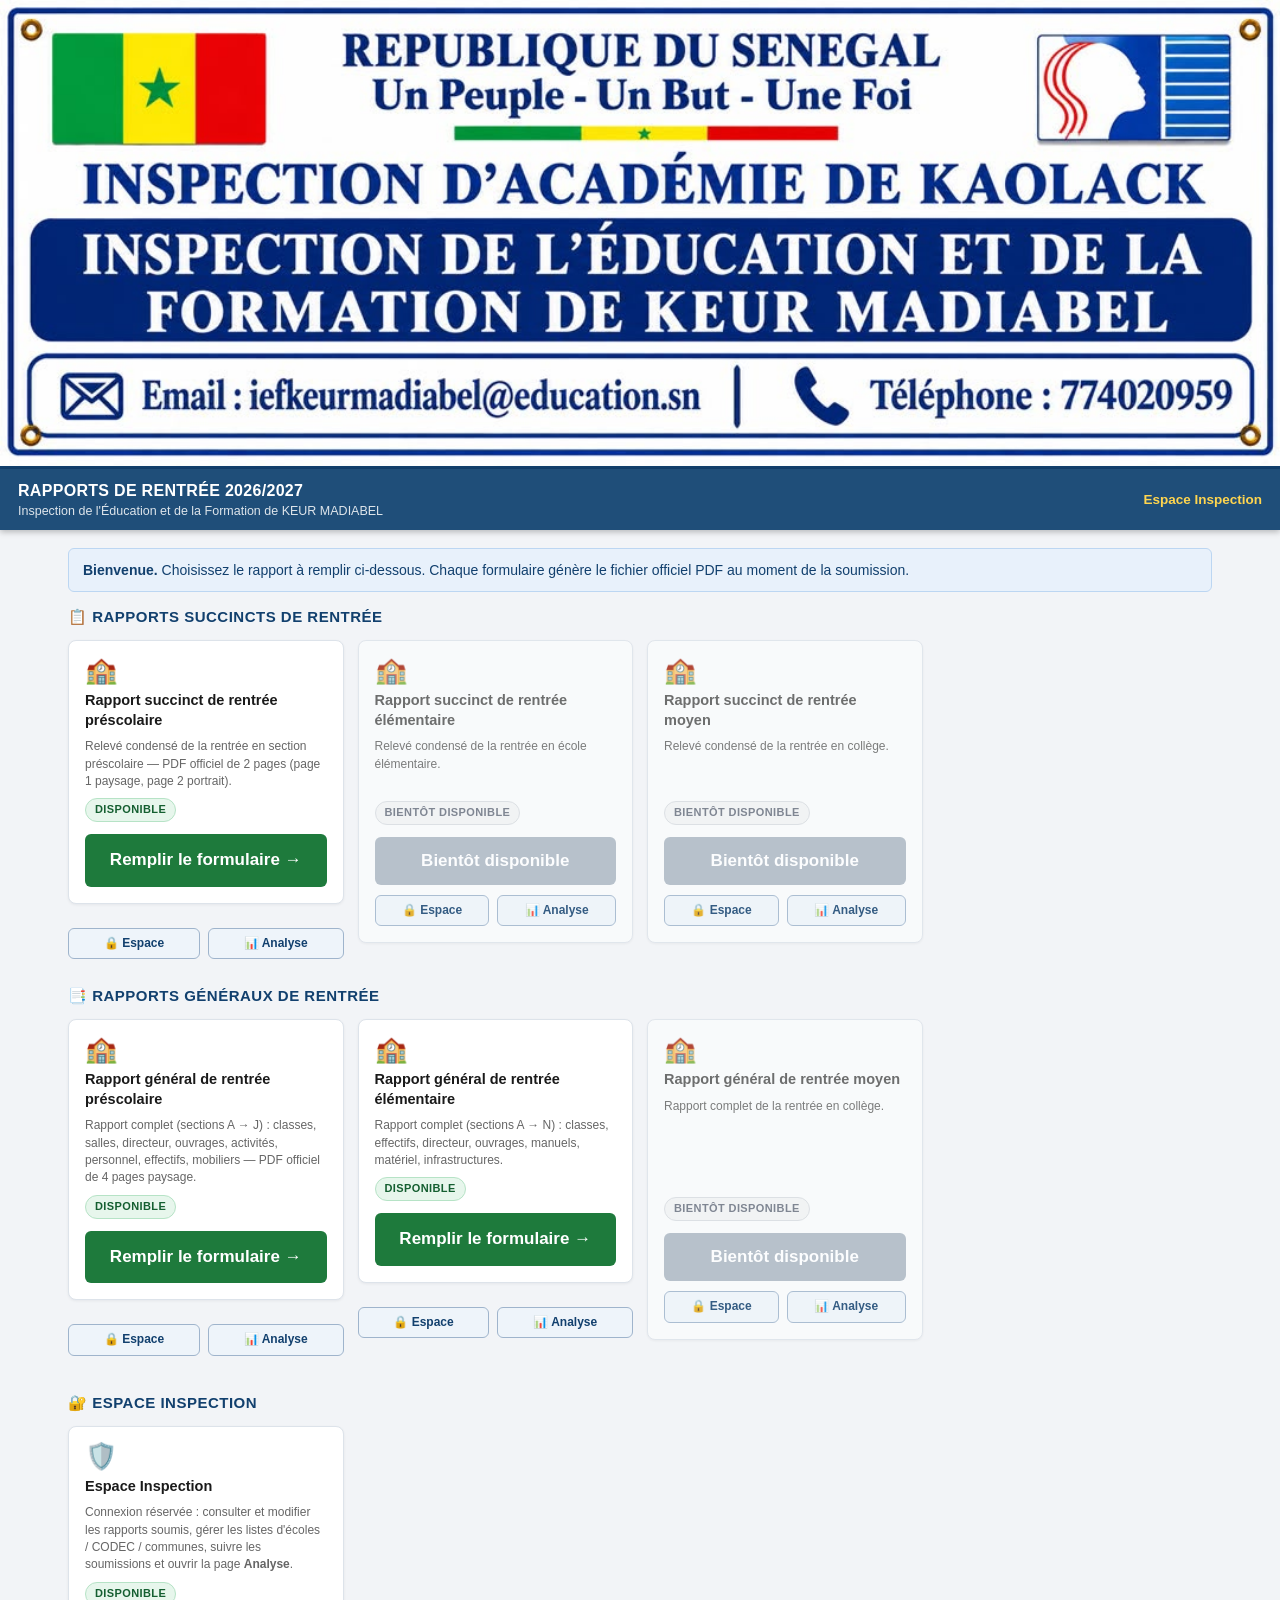
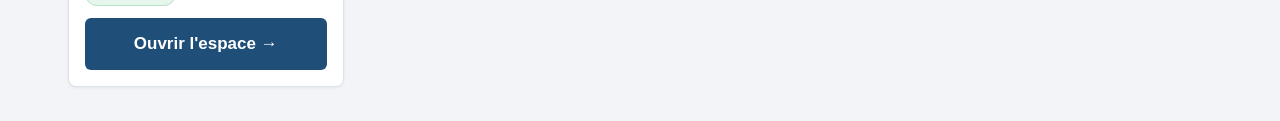
==== index.html @ 89878944 "Rapport general prescolaire (A -> J, 4 pages paysage) : formulaire dedie, modele 4 pages, apercu typ" ====
<!DOCTYPE html>
<html lang="fr">
<head>
<meta charset="utf-8">
<meta name="viewport" content="width=device-width, initial-scale=1">
<title>Accueil — Rapports de rentrée 2026/2027</title>
<link rel="stylesheet" href="assets/css/rapport.css">
<link rel="stylesheet" href="assets/css/app.css">
<style>
  /* --- Menu d'accueil : grille de cartes-boutons (HTML/CSS pur) --- */
  .bandeau-officiel {
    display: block; width: 100%; height: auto;
    border-bottom: 3px solid #12406e;
  }
  .menu-titre { margin: 26px 0 12px; font-size: 15px; letter-spacing: .5px;
                text-transform: uppercase; color: #12406e; }
  .menu-titre:first-of-type { margin-top: 6px; }
  .grille-menu {
    display: grid;
    grid-template-columns: repeat(auto-fill, minmax(250px, 1fr));
    gap: 14px;
  }
  .carte-menu {
    display: flex; flex-direction: column; gap: 8px;
    padding: 16px; text-align: left;
  }
  .carte-menu .icone { font-size: 26px; line-height: 1; }
  .carte-menu .nom { font-weight: 700; font-size: 14.5px; color: #1a1a1a;
                     line-height: 1.35; }
  .carte-menu .desc { font-size: 12px; color: #666; flex: 1; }
  .badge {
    display: inline-block; align-self: flex-start;
    font-size: 11px; font-weight: 700; letter-spacing: .4px;
    padding: 3px 9px; border-radius: 999px; text-transform: uppercase;
  }
  .badge.dispo   { background: #e7f6ec; color: #155f31; border: 1px solid #b6e3c6; }
  .badge.avenir  { background: #f1f2f4; color: #6b7280; border: 1px solid #d9dce1; }
  .carte-menu.avenir { background: #fafbfc; opacity: .85; }
  .carte-menu.avenir .nom { color: #555; }
  .lien-menu {
    display: block; text-decoration: none;
  }
  .lien-menu:focus { outline: 2px solid #173d61; outline-offset: 2px; }
  .btn-menu { margin-top: 4px; }
  /* Accès par type : Espace Inspection / Analyse de CE type */
  .lien-groupe { display: flex; flex-direction: column; gap: 0; }
  .liens-rapide {
    display: flex; gap: 8px; flex-wrap: wrap; margin-top: 2px;
  }
  .liens-rapide a {
    flex: 1 1 auto; text-align: center; text-decoration: none;
    font-size: 12px; font-weight: 700; padding: 6px 8px;
    border-radius: 6px; border: 1px solid #9fb4cc;
    background: #eef4fa; color: #12406e; white-space: nowrap;
  }
  .liens-rapide a:hover { background: #dceafa; }
  .espacement { height: 10px; }
</style>
</head>
<body>

<!-- Bandeau officiel de l'IEF Keur Madiabel -->
<img class="bandeau-officiel" src="assets/bandeau_ief.jpeg" width="1080" height="393"
     alt="République du Sénégal — Inspection d'Académie de Kaolack — Inspection de l'Éducation et de la Formation de Keur Madiabel">

<div class="topbar">
  <div>
    <h1>RAPPORTS DE RENTRÉE 2026/2027</h1>
    <div class="sous">Inspection de l'Éducation et de la Formation de KEUR MADIABEL</div>
  </div>
  <div class="spacer"></div>
  <a class="lien" href="admin.html">Espace Inspection</a>
</div>

<div class="conteneur">

  <div class="bandeau info">
    <b>Bienvenue.</b> Choisissez le rapport à remplir ci-dessous.
    Chaque formulaire génère le fichier officiel PDF au moment de la soumission.
  </div>

  <!-- ===================== RAPPORTS SUCCINCTS ===================== -->
  <h2 class="menu-titre">📋 Rapports succincts de rentrée</h2>
  <div class="grille-menu">

    <!-- Carte active : le lien principal ne peut pas englober les liens
         rapides (lien dans lien = invalide) → conteneur commun. -->
    <div class="lien-groupe">
      <a class="lien-menu" href="succinct-prescolaire.html">
        <div class="carte carte-menu">
          <span class="icone">🏫</span>
          <span class="nom">Rapport succinct de rentrée <b>préscolaire</b></span>
          <span class="desc">Relevé condensé de la rentrée en section
            préscolaire — PDF officiel de 2 pages (page 1 paysage,
            page 2 portrait).</span>
          <span class="badge dispo">Disponible</span>
          <span class="btn vert large btn-menu">Remplir le formulaire →</span>
        </div>
      </a>
      <div class="liens-rapide" style="margin-top:8px;">
        <a href="admin.html?type=succinct-prescolaire" title="Espace Inspection de ce type">🔒 Espace</a>
        <a href="analyse.html?type=succinct-prescolaire" title="Analyse de ce type">📊 Analyse</a>
      </div>
    </div>

    <div class="carte carte-menu avenir">
      <span class="icone">🏫</span>
      <span class="nom">Rapport succinct de rentrée <b>élémentaire</b></span>
      <span class="desc">Relevé condensé de la rentrée en école élémentaire.</span>
      <span class="badge avenir">Bientôt disponible</span>
      <button class="btn gris large btn-menu" disabled>Bientôt disponible</button>
      <div class="liens-rapide">
        <a href="admin.html?type=succinct-elementaire" title="Espace Inspection de ce type">🔒 Espace</a>
        <a href="analyse.html?type=succinct-elementaire" title="Analyse de ce type">📊 Analyse</a>
      </div>
    </div>

    <div class="carte carte-menu avenir">
      <span class="icone">🏫</span>
      <span class="nom">Rapport succinct de rentrée <b>moyen</b></span>
      <span class="desc">Relevé condensé de la rentrée en collège.</span>
      <span class="badge avenir">Bientôt disponible</span>
      <button class="btn gris large btn-menu" disabled>Bientôt disponible</button>
      <div class="liens-rapide">
        <a href="admin.html?type=succinct-moyen" title="Espace Inspection de ce type">🔒 Espace</a>
        <a href="analyse.html?type=succinct-moyen" title="Analyse de ce type">📊 Analyse</a>
      </div>
    </div>

  </div>

  <!-- ===================== RAPPORTS GÉNÉRAUX ===================== -->
  <h2 class="menu-titre">📑 Rapports généraux de rentrée</h2>
  <div class="grille-menu">

    <!-- Carte active : le lien principal ne peut pas englober les liens
         rapides (lien dans lien = invalide) → conteneur commun. -->
    <div class="lien-groupe">
      <a class="lien-menu" href="general-prescolaire.html">
        <div class="carte carte-menu">
          <span class="icone">🏫</span>
          <span class="nom">Rapport général de rentrée <b>préscolaire</b></span>
          <span class="desc">Rapport complet (sections A → J) : classes,
            salles, directeur, ouvrages, activités, personnel, effectifs,
            mobiliers — PDF officiel de 4 pages paysage.</span>
          <span class="badge dispo">Disponible</span>
          <span class="btn vert large btn-menu">Remplir le formulaire →</span>
        </div>
      </a>
      <div class="liens-rapide" style="margin-top:8px;">
        <a href="admin.html?type=general-prescolaire" title="Espace Inspection de ce type">🔒 Espace</a>
        <a href="analyse.html?type=general-prescolaire" title="Analyse de ce type">📊 Analyse</a>
      </div>
    </div>

    <!-- Carte active : le lien principal ne peut pas englober les liens
         rapides (lien dans lien = invalide) → conteneur commun. -->
    <div class="lien-groupe">
      <a class="lien-menu" href="general-elementaire.html">
        <div class="carte carte-menu">
          <span class="icone">🏫</span>
          <span class="nom">Rapport général de rentrée <b>élémentaire</b></span>
          <span class="desc">Rapport complet (sections A → N) : classes, effectifs,
            directeur, ouvrages, manuels, matériel, infrastructures.</span>
          <span class="badge dispo">Disponible</span>
          <span class="btn vert large btn-menu">Remplir le formulaire →</span>
        </div>
      </a>
      <div class="liens-rapide" style="margin-top:8px;">
        <a href="admin.html?type=general-elementaire" title="Espace Inspection de ce type">🔒 Espace</a>
        <a href="analyse.html?type=general-elementaire" title="Analyse de ce type">📊 Analyse</a>
      </div>
    </div>

    <div class="carte carte-menu avenir">
      <span class="icone">🏫</span>
      <span class="nom">Rapport général de rentrée <b>moyen</b></span>
      <span class="desc">Rapport complet de la rentrée en collège.</span>
      <span class="badge avenir">Bientôt disponible</span>
      <button class="btn gris large btn-menu" disabled>Bientôt disponible</button>
      <div class="liens-rapide">
        <a href="admin.html?type=general-moyen" title="Espace Inspection de ce type">🔒 Espace</a>
        <a href="analyse.html?type=general-moyen" title="Analyse de ce type">📊 Analyse</a>
      </div>
    </div>

  </div>

  <div class="espacement"></div>

  <!-- ===================== ESPACE INSPECTION ===================== -->
  <h2 class="menu-titre">🔐 Espace Inspection</h2>
  <div class="grille-menu">
    <a class="lien-menu" href="admin.html">
      <div class="carte carte-menu">
        <span class="icone">🛡️</span>
        <span class="nom">Espace Inspection</span>
        <span class="desc">Connexion réservée : consulter et modifier les rapports
          soumis, gérer les listes d'écoles / CODEC / communes, suivre les
          soumissions et ouvrir la page <b>Analyse</b>.</span>
        <span class="badge dispo">Disponible</span>
        <span class="btn large btn-menu">Ouvrir l'espace →</span>
      </div>
    </a>
  </div>

</div>

<script src="assets/js/config.js"></script>
<script>
/* Accès rapide : si une saisie est en cours (brouillon), le proposer. */
(function () {
  "use strict";
  var b = null;
  try { b = localStorage.getItem(window.RR_CONFIG.LS_BROUILLON); } catch (e) {}
  if (!b) { return; }
  var bandeau = document.querySelector(".bandeau.info");
  if (!bandeau) { return; }
  var lien = document.createElement("div");
  lien.className = "mt";
  lien.innerHTML = "✏️ Une saisie est en cours sur cet appareil — " +
    "<a href=\"general-elementaire.html\"><b>reprendre le brouillon →</b></a>";
  bandeau.appendChild(lien);
}());
</script>

</body>
</html>
---- assets/css/rapport.css ----
/* =====================================================================
   RAPPORT GENERAL DE RENTREE ELEMENTAIRE — MISE EN PAGE OFFICIELLE
   Format A4 PAYSAGE (297 x 210 mm)
   Partage entre l'apercu ecran et la generation PDF (html2canvas)
   ===================================================================== */
* { box-sizing: border-box; }

body {
  font-family: Helvetica, Arial, sans-serif;
  font-size: 9.5pt;
  color: #000;
  margin: 0;
  padding: 0;
}

/* --- Feuille de page : zone utile 275 x 194 mm (marges officielles) --- */
.pdf-page {
  width: 275mm;
  height: 194mm;
  overflow: hidden;
  background: #fff;
  position: relative;
}
.page-inner {
  width: 100%;
  height: 100%;
  transform-origin: top left;
  padding: 0;
}

/* ---------- EN-TÊTE OFFICIEL ---------- */
.entete { width: 100%; border-collapse: collapse; margin-bottom: 6pt; }
.entete td { border: none; vertical-align: middle; padding: 0; }
.drapeau { width: 62px; border-collapse: collapse; }
.drapeau td { height: 34px; border: 0.6pt solid #000; font-size: 8pt;
              text-align: center; color: #00853F; font-weight: bold; }
.d1 { background-color: #00853F; }
.d2 { background-color: #FDEF24; }
.d3 { background-color: #E31B23; }
/* Drapeau officiel en image (ratio 3:2 conservé : 51 x 34 px) */
.drapeau-img { width: 51px; height: 34px; border: 0.6pt solid #000;
               object-fit: contain; display: block; }
.titre-officiel { text-align: center; font-size: 8.5pt; line-height: 1.15; }
.titre-officiel .rep { font-weight: bold; font-size: 9.5pt; letter-spacing: .4pt; }
.titre-officiel .devis { font-size: 8pt; font-style: italic; }
.titre-officiel .niv { font-weight: bold; font-size: 8.5pt; }
.logo-box { width: 74px; height: 46px; border: 0.8pt solid #666;
            text-align: center; font-size: 7pt; color: #444;
            padding-top: 16px; }
.logo-img { width: 74px; height: 46px; object-fit: contain; }

.titre-rapport {
  border: 1.6pt solid #000;
  text-align: center;
  font-size: 14pt;
  font-weight: bold;
  letter-spacing: .6pt;
  padding: 4pt 0;
  margin: 2pt 0 5pt 0;
  background-color: #FFFFFF;
}

/* ---------- SECTIONS ---------- */
h2.section {
  font-size: 11pt;
  font-weight: bold;
  font-style: italic;
  text-decoration: underline;
  margin: 7pt 0 3pt 0;
  page-break-after: avoid;
}
h2.section.plain { text-decoration: none; }
h2.section.tight { margin: 3pt 0 1pt 0; font-size: 9.5pt; }

/* ---------- TABLEAUX GÉNÉRIQUES ---------- */
table.grid { width: 100%; border-collapse: collapse; margin-bottom: 2pt; }
table.grid th, table.grid td {
  border: 0.6pt solid #000;
  padding: 2.4pt 5pt;
  font-size: 8.8pt;
  vertical-align: middle;
}
table.grid th {
  background-color: #FFFFFF;
  font-weight: bold;
  text-align: center;
  font-size: 8.4pt;
}
/* Ligne des catégories (EFFECTIF, REDOUBLANTS… ) au-dessus de G / F / T */
table.grid th.cat {
  background-color: #EDEDED;
  font-size: 8.9pt;
  letter-spacing: 0.2pt;
}
table.grid th.cat.plain { background-color: #FFFFFF; }
table.grid td.c { text-align: center; }
table.grid td.n { text-align: center; font-weight: bold; color: #1F4E79; }
table.grid tr.totale td { font-weight: bold; }

/* Version compacte (H, K, L, M, N) */
table.grid.compact th, table.grid.compact td {
  padding: 1.3pt 4pt; font-size: 8.1pt;
}
table.grid.compact th { font-size: 7.9pt; }

/* Ultra-compact : personnel 20 lignes numérotées + récapitulation */
table.grid.ultracompact th, table.grid.ultracompact td {
  padding: 0.5pt 3pt; font-size: 7.4pt;
}
table.grid.ultracompact th { font-size: 7.3pt; }

/* ---------- SAISIE CLÉ / VALEUR ---------- */
table.kv { width: 100%; border-collapse: collapse; margin-bottom: 3pt; }
table.kv td { padding: 2.2pt 6pt 2.2pt 0; font-size: 9.3pt;
              vertical-align: bottom; }
/* Libellés non gras, valeurs en bleu foncé et gras */
.lbl { font-weight: normal; }
/* « Une cellule = une paire libellé:valeur » : la valeur démarre donc
   juste après les deux-points de son propre libellé (aucune colonne
   partagée). Le trait est porté par la cellule et masqué sous le libellé
   par son fond blanc — comme sur le modèle papier. */
table.kv td.paire { border-bottom: 0.7pt solid #000; padding: 2.2pt 6pt 0 0; }
table.kv td.paire .lbl { background: #fff; padding-right: 3pt;
                         padding-bottom: 2.5pt; }
table.kv td.paire .val { font-weight: bold; color: #1F4E79;
                         overflow-wrap: anywhere; word-break: break-word; }

/* ---------- LIGNES DE TEXTE ---------- */
.ligne { font-size: 9.5pt; margin: 4pt 0; line-height: 1.45; }
.ligne .lbl { font-weight: normal; }
.souligne { border-bottom: 0.7pt solid #000; font-weight: bold;
            color: #1F4E79; padding: 0 3pt; overflow-wrap: anywhere; }
.obs { margin: 5pt 0 9pt 0; font-size: 9.5pt; line-height: 1.55; }
.obs .num { font-weight: bold; }
.obs .reponse { font-weight: bold; color: #1F4E79; }

/* ---------- SIGNATURE ---------- */
.signature { text-align: right; font-style: italic; font-weight: bold;
             text-decoration: underline; font-size: 9.5pt;
             margin-top: 14pt; }
.pied { text-align: center; font-size: 7pt; color: #555; margin-top: 8pt; }

/* ---------- APERÇU ÉCRAN ---------- */
.apercu-wrap {
  max-width: 1100px;
  margin: 0 auto;
  padding: 12px;
}
.apercu-page {
  box-shadow: 0 0 10px rgba(0,0,0,.35);
  margin-bottom: 18px;
  /* mise à l'échelle pour l'écran */
  transform: scale(var(--apercu-echelle, 1));
  transform-origin: top center;
}
.apercu-legende {
  text-align: center; font-size: 12px; color: #666;
  margin: -10px 0 24px;
}
@media print {
  .apercu-wrap { padding: 0; }
  .apercu-page { box-shadow: none; transform: none; margin: 0; }
}

/* =====================================================================
   RAPPORT SUCCINCT PRÉSCOLAIRE — EXACTEMENT 2 PAGES
   page 1 : A4 PAYSAGE (275 x 194 mm) — page 2 : A4 PORTRAIT (188 x 281 mm)
   ===================================================================== */

/* --- Feuille PORTRAIT : zone utile 188 x 281 mm (marges 11 / 8 mm) --- */
.pdf-page.portrait {
  width: 188mm;
  height: 281mm;
}

/* --- Aperçu mixte : légende SOUS chaque page.
   La page transformée garde sa hauteur NON transformée dans le flux :
   la légende est remontée de H × (échelle − 1) par fitPreview (margin-top
   négatif). display:flex supprime les collapses de marges entre frères :
   la compensation est donc exacte à toutes les échelles. --- */
.apercu-slot {
  display: flex;
  flex-direction: column;
}
.apercu-slot .pdf-page { align-self: flex-start; }
.apercu-legende { text-align: center; }

/* ---------- PAGE 1 (paysage) : lignes du modèle ---------- */
.rs-haut {
  display: flex; justify-content: space-between; align-items: baseline;
  font-size: 9pt; font-weight: bold; margin: 1pt 0 2pt;
}
.rs-petite { font-style: italic; }
.rs-annee { font-size: 8.5pt; letter-spacing: .3pt; }
.rs-ligne { font-size: 9.3pt; margin: 3.5pt 0; line-height: 1.5; }
.rs-ligne .lbl { font-weight: normal; }
.rs-croix { font-weight: bold; letter-spacing: .5pt; }
.rs-petit { font-size: 8pt; font-style: italic; }
table.grid.rs-maitre th, table.grid.rs-maitre td {
  font-size: 8.4pt; padding: 2pt 4pt;
}
table.grid.rs-maitre th { font-size: 8pt; }

/* ---------- PAGE 2 (portrait) : observations générales ---------- */
.rs-p2 { font-size: 8.6pt; }
.rs-titre-page {
  font-size: 10.5pt; font-weight: bold; text-align: center;
  margin: 0 0 5pt 0; padding-bottom: 2pt;
  border-bottom: 1pt solid #000; letter-spacing: .2pt;
}
.rs-h3 { font-size: 9pt; font-weight: bold; margin: 6pt 0 2pt 0; }
.rs-h3.rs-mt { margin-top: 4pt; }
.rs-note { font-size: 7.6pt; font-style: italic; }
.rs-p2 .rs-ligne { font-size: 8.4pt; margin: 3pt 0; line-height: 1.45; }
.rs-decale { padding-left: 26pt; }
.rs-centre { text-align: center; }

table.grid.rs-2col th, table.grid.rs-2col td {
  font-size: 8pt; padding: 3pt 5pt; height: 15pt;
}
table.grid.rs-box td { font-size: 8pt; padding: 3pt 5pt; height: 13pt; }
table.grid.rs-eq th, table.grid.rs-eq td { font-size: 7.8pt; padding: 1.6pt 4pt; }
table.grid.rs-etat th, table.grid.rs-etat td { font-size: 7.8pt; padding: 1.6pt 4pt; }

.rs-bloc {
  border-bottom: 0.7pt solid #000; font-size: 8.2pt;
  min-height: 12pt; margin: 3pt 0; padding-bottom: 2pt; overflow: hidden;
}
.rs-bloc-grand {
  border: 0.6pt solid #000; min-height: 38pt; margin: 2pt 0;
  padding: 3pt 4pt; line-height: 1.4; overflow: hidden;
}
.rs-bas {
  display: flex; justify-content: space-between; align-items: flex-end;
  margin-top: 5pt;
}
.rs-signature {
  font-weight: bold; text-decoration: underline; font-size: 9pt;
}
---- assets/css/app.css ----
/* =========================================================================
   app.css — Styles de l'application (interface, formulaire, aperçu)
   ========================================================================= */
* { box-sizing: border-box; }

html, body { margin: 0; padding: 0; }
body {
  font-family: "Segoe UI", Helvetica, Arial, sans-serif;
  font-size: 15px;
  color: #1b1b1b;
  background: #f2f4f7;
  line-height: 1.45;
}

a { color: #1f4e79; }

/* ---------- Barre supérieure ---------- */
.topbar {
  background: #1f4e79;
  color: #fff;
  padding: 10px 18px;
  display: flex;
  align-items: center;
  gap: 14px;
  flex-wrap: wrap;
  position: sticky;
  top: 0;
  z-index: 30;
  box-shadow: 0 2px 6px rgba(0,0,0,.25);
}
.topbar h1 { font-size: 16px; margin: 0; font-weight: 600; letter-spacing: .3px; }
.topbar .sous { font-size: 12.5px; opacity: .85; }
.topbar .spacer { flex: 1; }
.topbar a.lien {
  color: #ffd54f; text-decoration: none; font-size: 13.5px; font-weight: 600;
}

.conteneur { max-width: 1180px; margin: 0 auto; padding: 18px; }

/* ---------- Cartes / sections ---------- */
.carte {
  background: #fff;
  border: 1px solid #dde3ea;
  border-radius: 8px;
  padding: 16px 18px;
  margin-bottom: 16px;
  box-shadow: 0 1px 3px rgba(16,24,40,.06);
}
.carte h2 {
  font-size: 15.5px; margin: 0 0 12px; color: #1f4e79;
  border-bottom: 2px solid #e8eef5; padding-bottom: 8px;
}
.carte h3 { font-size: 14px; margin: 14px 0 8px; color: #333; }

/* ---------- Boutons ---------- */
.btn {
  display: inline-block;
  background: #1f4e79;
  color: #fff;
  border: none;
  border-radius: 6px;
  padding: 10px 18px;
  font-size: 15px;
  font-weight: 600;
  cursor: pointer;
  text-decoration: none;
  text-align: center;
}
.btn:hover { background: #173d61; }
.btn:disabled { background: #9aa7b5; cursor: not-allowed; }
.btn.vert { background: #1e7a3c; }
.btn.vert:hover { background: #175f2f; }
.btn.jaune { background: #ffc107; color: #1a1a1a; }
.btn.jaune:hover { background: #e6ad00; }
.btn.gris { background: #6b7280; }
.btn.gris:hover { background: #4b5563; }
.btn.rouge { background: #c62828; }
.btn.rouge:hover { background: #a51f1f; }
.btn.large { width: 100%; padding: 14px; font-size: 17px; }
.btn.petit { padding: 6px 12px; font-size: 13px; }
/* Désactivé : doit gagner sur les variantes .vert / .gris / .rouge
   (mêmes spécificités) pour que le bouton paraisse vraiment inactif. */
.btn:disabled,
.btn.vert:disabled, .btn.gris:disabled, .btn.rouge:disabled,
.btn.jaune:disabled {
  background: #9aa7b5;
  color: #fff;
  cursor: not-allowed;
  opacity: .8;
}
.btn:disabled:hover,
.btn.vert:disabled:hover, .btn.gris:disabled:hover,
.btn.rouge:disabled:hover, .btn.jaune:disabled:hover {
  background: #9aa7b5;
}

/* ---------- Bandeaux d'état ---------- */
.bandeau {
  padding: 11px 14px;
  border-radius: 6px;
  font-size: 14px;
  margin-bottom: 14px;
  border: 1px solid transparent;
}
.bandeau.info  { background: #e8f1fb; border-color: #bcd6f2; color: #12406e; }
.bandeau.ok    { background: #e7f6ec; border-color: #b6e3c6; color: #155f31; }
.bandeau.warn  { background: #fff6e0; border-color: #f3ddab; color: #7a5300; }
.bandeau.erreur{ background: #fdecec; border-color: #f3c2c2; color: #8a1f1f; }
.bandeau b { font-weight: 700; }

/* ---------- Formulaire : grille de champs ---------- */
.champs {
  display: grid;
  grid-template-columns: repeat(auto-fit, minmax(240px, 1fr));
  gap: 10px 16px;
}
.champ { display: flex; flex-direction: column; }
.champ.large { grid-column: 1 / -1; }
.champ label {
  font-size: 12.5px;
  font-weight: 600;
  color: #444;
  margin-bottom: 3px;
}
.champ label .ob { color: #c62828; }
.champ input, .champ select, .champ textarea {
  border: 1px solid #c7ced7;
  border-radius: 5px;
  padding: 8px 9px;
  font-size: 15px;
  font-family: inherit;
  background: #fff;
  width: 100%;
}
.champ input:focus, .champ select:focus, .champ textarea:focus {
  outline: none; border-color: #1f4e79; box-shadow: 0 0 0 2px rgba(31,78,121,.15);
}
.champ textarea { min-height: 62px; resize: vertical; }
.champ .aide { font-size: 11.5px; color: #777; margin-top: 2px; }
.champ.invalid input, .champ.invalid select { border-color: #c62828; background: #fff7f7; }

/* ---------- Liste déroulante filtrable (combo) ---------- */
.combo { position: relative; }
.combo-liste {
  position: absolute;
  z-index: 40;
  left: 0; right: 0; top: 100%;
  margin: 4px 0 0;
  padding: 4px 0;
  list-style: none;
  max-height: 264px;
  overflow-y: auto;
  background: #fff;
  border: 1px solid #1f4e79;
  border-radius: 6px;
  box-shadow: 0 10px 26px rgba(15, 30, 50, .20);
}
.combo-liste[hidden] { display: none; }
.combo-option {
  display: flex;
  align-items: center;
  min-height: 40px;
  padding: 8px 12px;
  font-size: 14px;
  color: #1b1b1b;
  cursor: pointer;
}
.combo-option:hover,
.combo-option.actif { background: #e8f1fb; color: #12406e; font-weight: 600; }
.combo-vide {
  padding: 10px 12px;
  font-size: 13px;
  color: #7a5300;
  background: #fff6e0;
}

/* ---------- Gestion des listes (espace Inspection) ---------- */
.aide { font-size: 12.5px; color: #777; }
.listes-deux {
  display: grid;
  grid-template-columns: repeat(auto-fit, minmax(300px, 1fr));
  gap: 16px;
  margin-top: 12px;
}
.liste-colonne {
  border: 1px solid #cfdcee;
  border-radius: 6px;
  padding: 10px;
  background: #fbfcfe;
}
.liste-entete {
  font-size: 13px; color: #1f4e79; font-weight: 600;
  margin-bottom: 7px;
}
.liste-recherche,
.liste-ajout input {
  border: 1px solid #c7ced7;
  border-radius: 5px;
  padding: 8px 9px;
  font-size: 14px;
  font-family: inherit;
  background: #fff;
  width: 100%;
}
.liste-recherche:focus,
.liste-ajout input:focus {
  outline: none; border-color: #1f4e79;
  box-shadow: 0 0 0 2px rgba(31,78,121,.15);
}
.liste-ajout { display: flex; gap: 7px; margin-top: 7px; }
.liste-ajout input { flex: 1; min-width: 0; }
.liste-items {
  list-style: none;
  margin: 9px 0 0;
  padding: 0;
  max-height: 320px;
  overflow-y: auto;
  border-top: 1px solid #e3eaf3;
}
.liste-item {
  display: flex;
  align-items: center;
  gap: 8px;
  min-height: 40px;
  padding: 5px 4px;
  border-bottom: 1px solid #eef2f7;
  font-size: 13.5px;
}
.liste-nom { flex: 1; overflow-wrap: anywhere; color: #1b1b1b; }
.liste-vide {
  padding: 12px 6px;
  font-size: 13px;
  color: #777;
}

/* ---------- Tableaux de saisie répétables ---------- */
.table-saisie { width: 100%; border-collapse: collapse; font-size: 13.5px; }
.table-saisie th {
  background: #eef3f9; color: #1f4e79; text-align: left;
  padding: 7px 6px; border-bottom: 2px solid #cfdcee; font-size: 12.5px;
  position: sticky; top: 0;
}
/* En-tête à deux niveaux (ex. section I : EFFECTIF au-dessus de G / F / T) */
.table-saisie thead th { text-align: center; }
.table-saisie thead th.grp {
  font-weight: 800; font-size: 12.5px;
  letter-spacing: 0.3px; border-bottom: 2px solid rgba(0,0,0,0.25);
}
.table-saisie thead th[rowspan] { vertical-align: middle; }

/* --- Section I : une couleur par catégorie (catégorie = foncé, G/F/T = clair) --- */
.table-saisie thead th.grp.eff,
.table-saisie thead th.eff   { background: #1f6fb2; color: #ffffff; }   /* EFFECTIF : bleu */
.table-saisie thead th.grp.red,
.table-saisie thead th.red   { background: #e8710a; color: #ffffff; }   /* REDOUBLANTS : orange */
.table-saisie thead th.grp.hand,
.table-saisie thead th.hand  { background: #2e9e5b; color: #ffffff; }   /* HANDICAPÉS : vert */
.table-saisie thead th.grp.etat,
.table-saisie thead th.etat  { background: #8e44ad; color: #ffffff; }   /* ÉTAT CIVIL : violet */

/* Sous-ligne G / F / T : teinte claire de la même couleur */
.table-saisie thead tr:nth-child(2) th.eff  { background: #d6e8f7; color: #144f7d; }
.table-saisie thead tr:nth-child(2) th.red  { background: #fde3c8; color: #96480a; }
.table-saisie thead tr:nth-child(2) th.hand { background: #d4efdf; color: #1c6b3e; }
.table-saisie thead tr:nth-child(2) th.etat { background: #ecd9f2; color: #5f2d78; }

/* --- Section H : récapitulation — une couleur par catégorie --- */
.table-saisie thead th.grp.inst,
.table-saisie thead th.inst { background: #1f6fb2; color: #ffffff; }   /* INSTITUTEURS : bleu */
.table-saisie thead th.grp.adj,
.table-saisie thead th.adj  { background: #00838f; color: #ffffff; }   /* INST. ADJOINTS : cyan */
.table-saisie thead th.grp.mc,
.table-saisie thead th.mc   { background: #ad1457; color: #ffffff; }   /* MAÎTRES CONTR. : magenta */

/* Sous-ligne H / F / T : teinte claire de la même couleur */
.table-saisie thead tr:nth-child(2) th.inst { background: #d6e8f7; color: #144f7d; }
.table-saisie thead tr:nth-child(2) th.adj  { background: #d2eeef; color: #00565c; }
.table-saisie thead tr:nth-child(2) th.mc   { background: #f7d9e7; color: #7b1040; }
.table-saisie td { padding: 4px 5px; border-bottom: 1px solid #e6eaf0; vertical-align: middle; }
.table-saisie tr:nth-child(even) td { background: #fafbfd; }
.table-saisie input, .table-saisie select {
  width: 100%; border: 1px solid #ccd4de; border-radius: 4px;
  padding: 6px 6px; font-size: 14px; font-family: inherit; background: #fff;
}
.table-saisie input:focus, .table-saisie select:focus {
  outline: none; border-color: #1f4e79;
}
/* Champs numériques : masquer les flèches ▲▼ (spinner) — la saisie
   reste possible au clavier, min="0" est toujours appliqué. */
input[type=number]::-webkit-inner-spin-button,
input[type=number]::-webkit-outer-spin-button {
  -webkit-appearance: none; margin: 0;
}
input[type=number] { -moz-appearance: textfield; appearance: textfield; }
.table-saisie .num { width: 46px; text-align: center; font-weight: 700; color: #666; }
.table-saisie .col-actions { width: 40px; text-align: center; }
.table-saisie .suppr {
  background: none; border: none; color: #c62828; font-size: 17px;
  cursor: pointer; line-height: 1;
}
.table-defilement { overflow-x: auto; }

/* ---------- Groupes de sections du formulaire ---------- */
.section-form { margin-bottom: 8px; }
.section-form > summary {
  cursor: pointer;
  font-weight: 700;
  font-size: 14.5px;
  color: #1f4e79;
  background: #eef3f9;
  border: 1px solid #d7e2ef;
  border-radius: 6px;
  padding: 10px 13px;
  list-style: none;
  display: flex;
  align-items: center;
  gap: 8px;
}
.section-form > summary::-webkit-details-marker { display: none; }
.section-form > summary::before { content: "▸"; font-size: 12px; }
.section-form[open] > summary::before { content: "▾"; }
.section-form > summary .badge {
  margin-left: auto; font-size: 11.5px; font-weight: 600;
  background: #1f4e79; color: #fff; border-radius: 10px; padding: 2px 8px;
}
.section-form .corps { padding: 14px 6px 6px; }

/* ---------- Barre de progression / statut ---------- */
.progression {
  position: fixed; left: 0; right: 0; bottom: 0;
  background: #1f4e79; color: #fff; padding: 12px 18px;
  font-size: 14.5px; display: none; z-index: 50;
  box-shadow: 0 -2px 8px rgba(0,0,0,.25);
}
.progression.visible { display: block; }
.progression .barre-interne {
  height: 6px; background: rgba(255,255,255,.3); border-radius: 3px;
  margin-top: 7px; overflow: hidden;
}
.progression .barre-interne > div {
  height: 100%; background: #ffd54f; width: 0%; transition: width .25s;
}

/* ---------- Aperçu du rapport ---------- */
.apercu-wrap { max-width: 1100px; margin: 0 auto; padding: 12px; }
.apercu-slot { position: relative; margin-bottom: 14px; }
.apercu-legende {
  font-size: 12.5px; color: #666; margin-bottom: 5px; font-weight: 600;
}
.apercu-slot .pdf-page { box-shadow: 0 0 10px rgba(0,0,0,.35); }

/* ---------- Tableau de bord admin ---------- */
.tableau { width: 100%; border-collapse: collapse; font-size: 14px; }
.tableau th {
  background: #1f4e79; color: #fff; text-align: left; padding: 9px 10px;
  font-size: 13px; position: sticky; top: 0;
}
.tableau td { padding: 8px 10px; border-bottom: 1px solid #e6eaf0; }
.tableau tr:nth-child(even) td { background: #f7f9fc; }
.tableau tr:hover td { background: #eef4fb; }
.pastille {
  display: inline-block; padding: 2px 9px; border-radius: 10px;
  font-size: 12px; font-weight: 700;
}
.pastille.ok { background: #e7f6ec; color: #155f31; }
.pastille.non { background: #fdecec; color: #8a1f1f; }
.stats { display: flex; gap: 14px; flex-wrap: wrap; margin-bottom: 16px; }
.stat {
  background: #fff; border: 1px solid #dde3ea; border-radius: 8px;
  padding: 13px 18px; min-width: 150px; flex: 1;
}
.stat .valeur { font-size: 27px; font-weight: 700; color: #1f4e79; }
.stat .libelle { font-size: 12.5px; color: #667; text-transform: uppercase; letter-spacing: .4px; }

/* ---------- Connexion admin ---------- */
.connexion { max-width: 400px; margin: 40px auto; }

/* ---------- Divers ---------- */
.mono { font-family: Consolas, monospace; font-size: 13px; }
.petit { font-size: 12.5px; color: #667; }

/* ---------- Lisibilité du texte des boutons ----------
   `.petit` est déclaré APRÈS `.btn` : à spécificité égale c'est lui qui
   gagne, et il peint le texte du bouton en gris foncé (#667) sur un fond
   bleu ou gris → contraste 1,1 à 1,5 (illisible).
   On garantit donc ici, en fin de feuille de style, que le texte d'un
   bouton reste toujours blanc — sauf sur fond jaune (texte sombre). */
.btn, .btn * { color: #fff; }
.btn.jaune, .btn.jaune * { color: #1a1a1a; }
.center { text-align: center; }
.mt { margin-top: 14px; }
.mb { margin-bottom: 14px; }

@media (max-width: 700px) {
  .conteneur { padding: 12px; }
  .topbar h1 { font-size: 14px; }
  .champs { grid-template-columns: 1fr; }
}
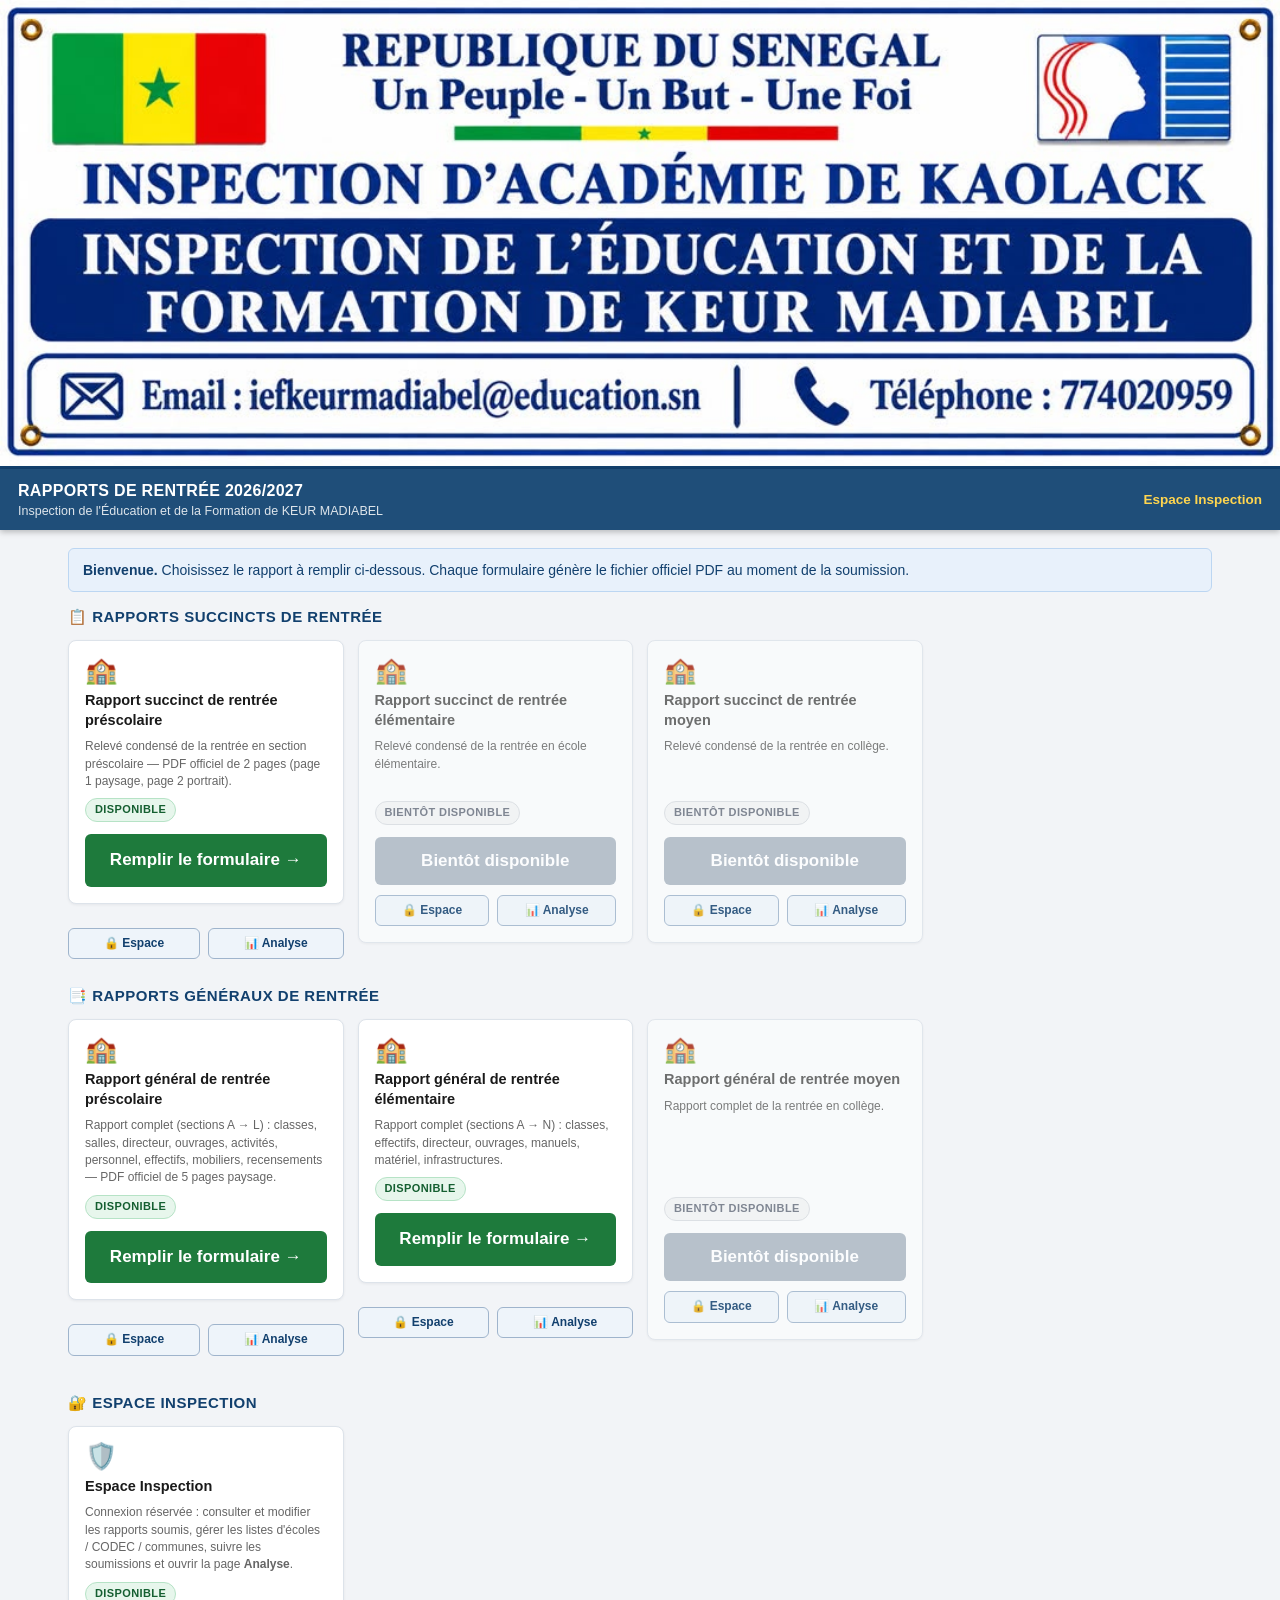
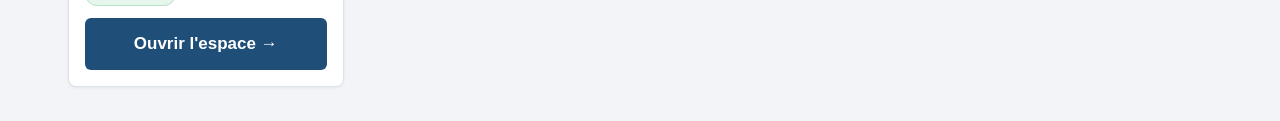
==== commit d453720b: "Page 5 du general prescolaire : K recensement des manuels (10 lignes) + L recensement du materiel (1" ====
--- a/index.html
+++ b/index.html
@@ -140,9 +140,9 @@
         <div class="carte carte-menu">
           <span class="icone">🏫</span>
           <span class="nom">Rapport général de rentrée <b>préscolaire</b></span>
-          <span class="desc">Rapport complet (sections A → J) : classes,
+          <span class="desc">Rapport complet (sections A → L) : classes,
             salles, directeur, ouvrages, activités, personnel, effectifs,
-            mobiliers — PDF officiel de 4 pages paysage.</span>
+            mobiliers, recensements — PDF officiel de 5 pages paysage.</span>
           <span class="badge dispo">Disponible</span>
           <span class="btn vert large btn-menu">Remplir le formulaire →</span>
         </div>
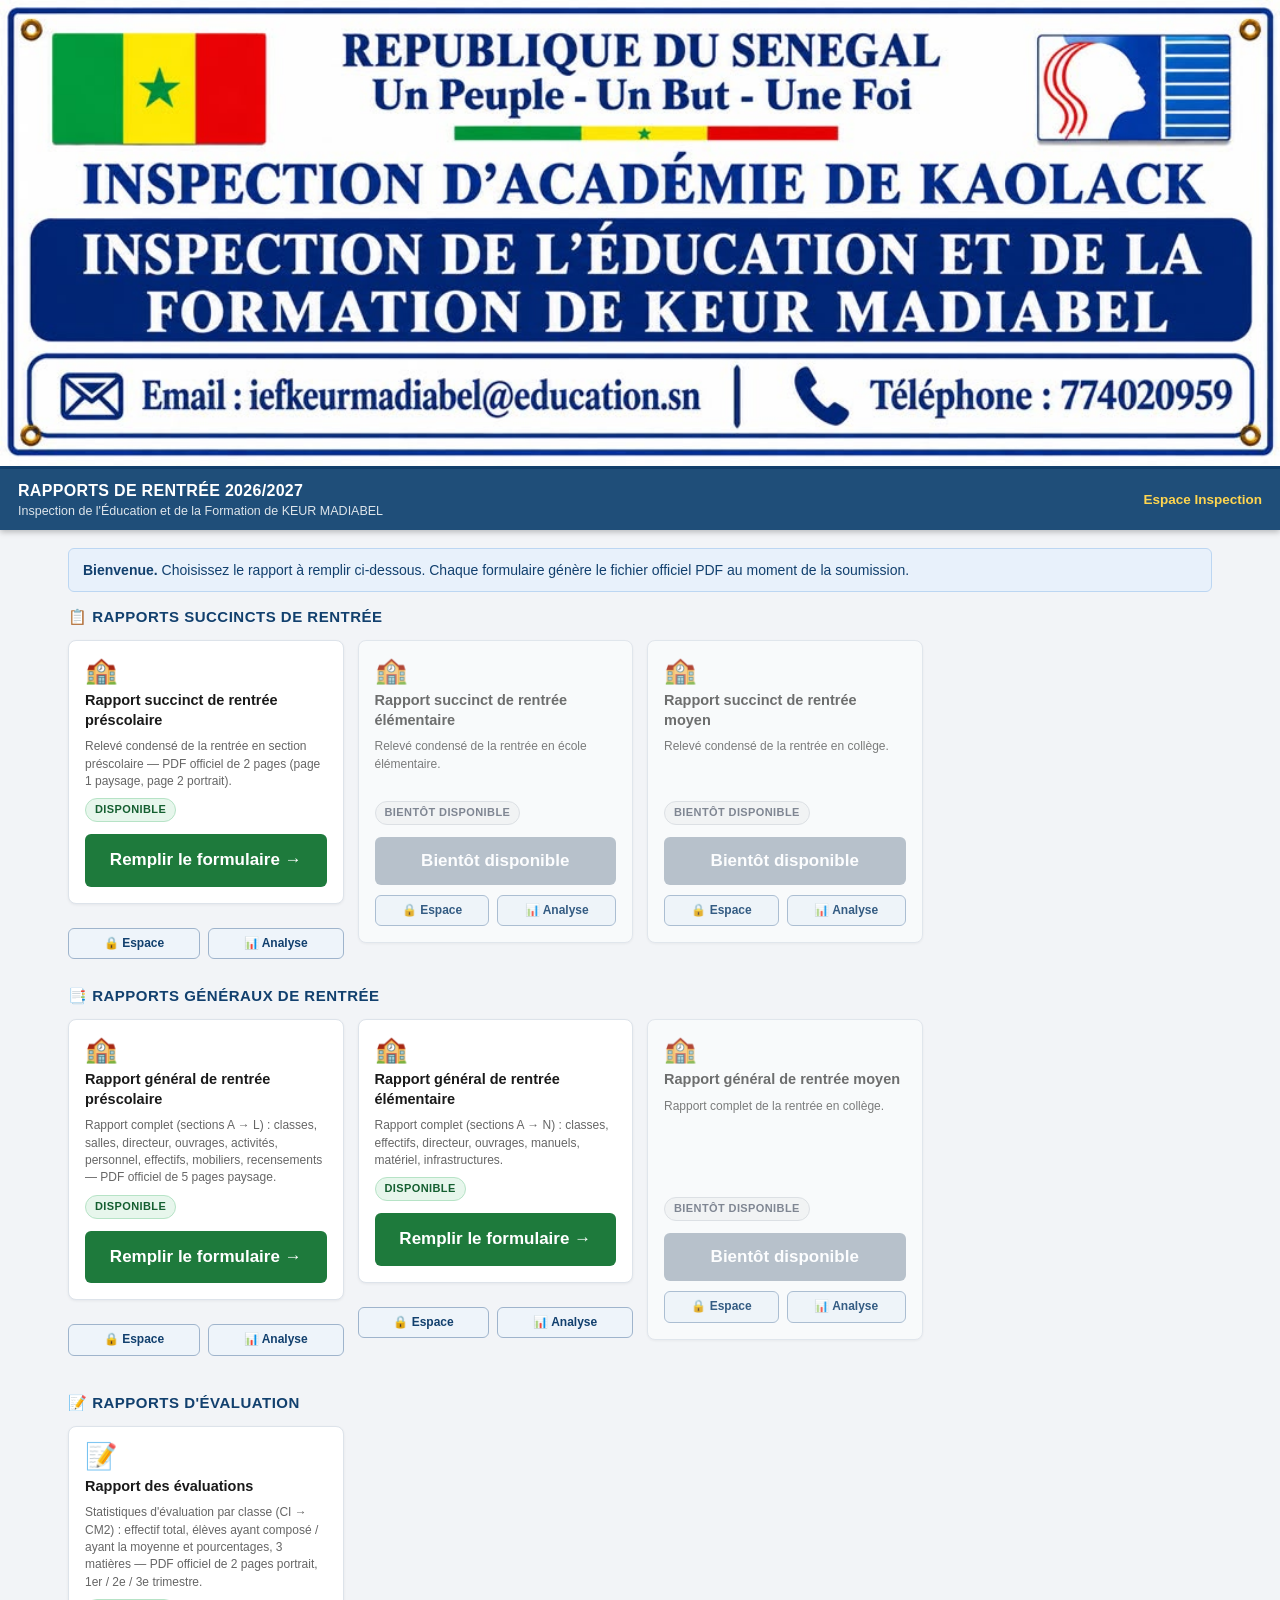
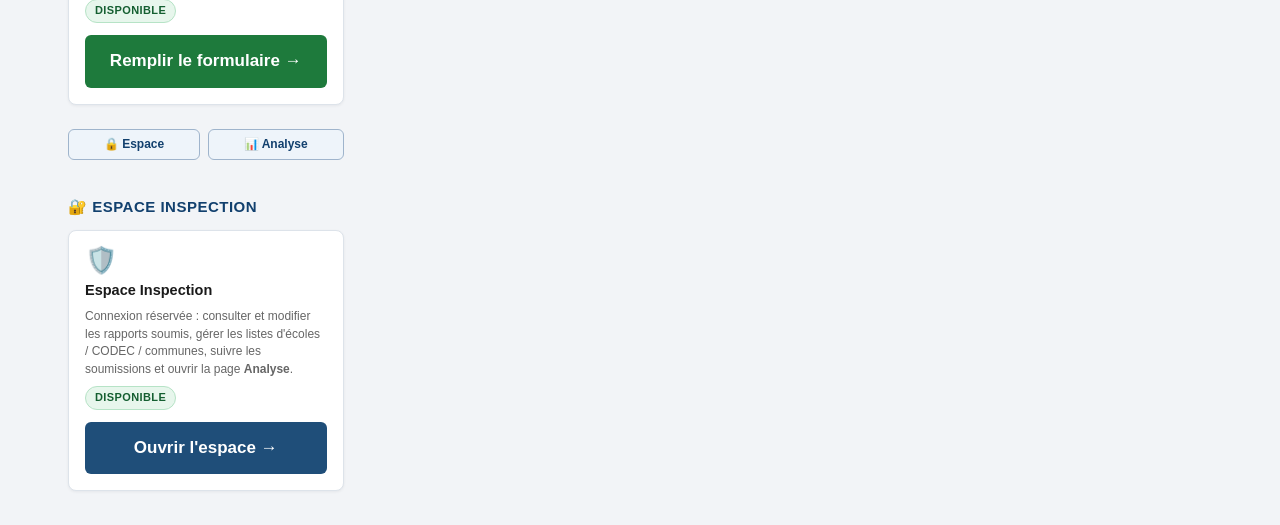
==== commit d1aca444: "Nouveau type Rapport des evaluations (T1/T2/T3) : formulaire A-G avec effectifs et stats par classe " ====
--- a/index.html
+++ b/index.html
@@ -85,7 +85,7 @@
 
     <!-- Carte active : le lien principal ne peut pas englober les liens
          rapides (lien dans lien = invalide) → conteneur commun. -->
-    <div class="lien-groupe">
+    <div class="lien-groupe" data-type="succinct-prescolaire">
       <a class="lien-menu" href="succinct-prescolaire.html">
         <div class="carte carte-menu">
           <span class="icone">🏫</span>
@@ -103,7 +103,7 @@
       </div>
     </div>
 
-    <div class="carte carte-menu avenir">
+    <div class="carte carte-menu avenir" data-type="succinct-elementaire">
       <span class="icone">🏫</span>
       <span class="nom">Rapport succinct de rentrée <b>élémentaire</b></span>
       <span class="desc">Relevé condensé de la rentrée en école élémentaire.</span>
@@ -115,7 +115,7 @@
       </div>
     </div>
 
-    <div class="carte carte-menu avenir">
+    <div class="carte carte-menu avenir" data-type="succinct-moyen">
       <span class="icone">🏫</span>
       <span class="nom">Rapport succinct de rentrée <b>moyen</b></span>
       <span class="desc">Relevé condensé de la rentrée en collège.</span>
@@ -135,7 +135,7 @@
 
     <!-- Carte active : le lien principal ne peut pas englober les liens
          rapides (lien dans lien = invalide) → conteneur commun. -->
-    <div class="lien-groupe">
+    <div class="lien-groupe" data-type="general-prescolaire">
       <a class="lien-menu" href="general-prescolaire.html">
         <div class="carte carte-menu">
           <span class="icone">🏫</span>
@@ -155,7 +155,7 @@
 
     <!-- Carte active : le lien principal ne peut pas englober les liens
          rapides (lien dans lien = invalide) → conteneur commun. -->
-    <div class="lien-groupe">
+    <div class="lien-groupe" data-type="general-elementaire">
       <a class="lien-menu" href="general-elementaire.html">
         <div class="carte carte-menu">
           <span class="icone">🏫</span>
@@ -172,7 +172,7 @@
       </div>
     </div>
 
-    <div class="carte carte-menu avenir">
+    <div class="carte carte-menu avenir" data-type="general-moyen">
       <span class="icone">🏫</span>
       <span class="nom">Rapport général de rentrée <b>moyen</b></span>
       <span class="desc">Rapport complet de la rentrée en collège.</span>
@@ -181,6 +181,35 @@
       <div class="liens-rapide">
         <a href="admin.html?type=general-moyen" title="Espace Inspection de ce type">🔒 Espace</a>
         <a href="analyse.html?type=general-moyen" title="Analyse de ce type">📊 Analyse</a>
+      </div>
+    </div>
+
+  </div>
+
+  <div class="espacement"></div>
+
+  <!-- ===================== RAPPORTS D'ÉVALUATION ===================== -->
+  <h2 class="menu-titre">📝 Rapports d'évaluation</h2>
+  <div class="grille-menu">
+
+    <!-- Carte active : le lien principal ne peut pas englober les liens
+         rapides (lien dans lien = invalide) → conteneur commun. -->
+    <div class="lien-groupe" data-type="evaluations">
+      <a class="lien-menu" href="evaluations.html">
+        <div class="carte carte-menu">
+          <span class="icone">📝</span>
+          <span class="nom">Rapport des <b>évaluations</b></span>
+          <span class="desc">Statistiques d'évaluation par classe (CI → CM2) :
+            effectif total, élèves ayant composé / ayant la moyenne et
+            pourcentages, 3 matières — PDF officiel de 2 pages portrait,
+            1er / 2e / 3e trimestre.</span>
+          <span class="badge dispo">Disponible</span>
+          <span class="btn vert large btn-menu">Remplir le formulaire →</span>
+        </div>
+      </a>
+      <div class="liens-rapide" style="margin-top:8px;">
+        <a href="admin.html?type=evaluations" title="Espace Inspection de ce type">🔒 Espace</a>
+        <a href="analyse.html?type=evaluations" title="Analyse de ce type">📊 Analyse</a>
       </div>
     </div>
 
@@ -224,5 +253,68 @@
 }());
 </script>
 
+<script>
+/* --- Visibilité des cartes sur l'accueil --------------------------------
+   La table Supabase `type_visibilite` liste les types que l'Espace
+   Inspection a masqués (bouton « Masquer de l'accueil »). Lecture
+   anonyme via l'API REST : ni client Supabase, ni script ajouté.
+   Un type absent de la table est ACTIF (défaut) et l'échec quelconque
+   (réseau, table non migrée, timeout) laisse tout affiché : une base
+   indisponible ne vide ni ne bloque jamais la page d'accueil. */
+(function () {
+  "use strict";
+  var CFG = window.RR_CONFIG || {};
+  if (!CFG.SUPABASE_URL || !CFG.SUPABASE_ANON_KEY) { return; }
+  var cartes = document.querySelectorAll("[data-type]");
+  if (!cartes.length) { return; }
+
+  function appliquer(off) {
+    var i, j, g, titre, etat;
+    for (i = 0; i < cartes.length; i++) {
+      if (off[cartes[i].getAttribute("data-type")]) {
+        cartes[i].style.display = "none";
+      }
+    }
+    /* Section entièrement masquée : son titre disparaît aussi. */
+    var grilles = document.querySelectorAll(".grille-menu");
+    for (i = 0; i < grilles.length; i++) {
+      g = grilles[i];
+      if (!g.querySelector("[data-type]")) { continue; }
+      etat = g.querySelectorAll("[data-type]");
+      for (j = 0; j < etat.length; j++) {
+        if (etat[j].style.display !== "none") { break; }
+      }
+      if (j === etat.length) {
+        g.style.display = "none";
+        titre = g.previousElementSibling;
+        if (titre && titre.classList.contains("menu-titre")) {
+          titre.style.display = "none";
+        }
+      }
+    }
+  }
+
+  var controle = (typeof AbortController !== "undefined")
+    ? new AbortController() : null;
+  if (controle) {
+    setTimeout(function () { controle.abort(); }, 5000);
+  }
+  fetch(CFG.SUPABASE_URL + "/rest/v1/type_visibilite?select=type,actif", {
+    headers: { apikey: CFG.SUPABASE_ANON_KEY,
+               Authorization: "Bearer " + CFG.SUPABASE_ANON_KEY },
+    signal: controle ? controle.signal : undefined
+  })
+    .then(function (r) { return r.ok ? r.json() : []; })
+    .then(function (lignes) {
+      var off = {};
+      (lignes || []).forEach(function (l) {
+        if (l && l.actif === false) { off[l.type] = true; }
+      });
+      appliquer(off);
+    })
+    .catch(function () { /* fail-open : l'accueil reste complet */ });
+}());
+</script>
+
 </body>
 </html>
--- a/assets/css/rapport.css
+++ b/assets/css/rapport.css
@@ -237,3 +237,130 @@
 .rs-signature {
   font-weight: bold; text-decoration: underline; font-size: 9pt;
 }
+
+/* =====================================================================
+   RAPPORT DES ÉVALUATIONS — modèle officiel (T1 / T2 / T3)
+   2 pages A4 PORTRAIT 210 x 297 mm : la page est composée à la maille
+   exacte du modèle (coordonnées en points, polices Times, couleurs
+   relevées sur le PDF officiel) puis déposée à 0/0 mm par pdf.js
+   (attributs data-mm-* / data-marge-*). Couleurs du modèle :
+     bandes en-tête / matières  #FBE5D6  (pêche)
+     cellules G / F / T         #E2F0D9  (vert pâle)
+     texte G + chiffres         #17365D  (bleu marine)
+     texte F + chiffres         #C00000  (rouge)
+     texte T + chiffres         #000000
+   ===================================================================== */
+.pdf-page.a4-plein { width: 210mm; height: 297mm; }
+.pdf-page.a4-plein .page-inner {
+  font-family: "Times New Roman", Times, serif;
+  color: #000;
+}
+
+/* ---------- PAGE 1 : en-tête + titre + tableau ----------
+   Repères (baselines du modèle, en points depuis le haut de la page) :
+     en-tête 28 / 44 / 60 / 76 / 92 / 108 (pas de 16 pt, soulignés +2)
+     titre 133.9 (souligné 136) — tableau 144 → 794 */
+.ev-p1 { position: relative; padding: 16pt 22pt 0; }
+.ev-logo {
+  position: absolute; top: 50pt; right: 22pt;
+  width: 78pt; height: 36pt; object-fit: contain; display: block;
+}
+.ev-entete .ev-el {
+  font-size: 12pt; line-height: 16pt; font-weight: bold;
+}
+.ev-entete .ev-el b { font-weight: bold; text-decoration: underline; }
+.ev-entete .ev-el .ev-val {
+  font-weight: normal; margin-left: 5pt;
+}
+.ev-titre {
+  margin-top: 3pt; text-align: center;
+  font-size: 18pt; font-weight: bold; line-height: 25pt;
+  text-decoration: underline; text-underline-offset: 1pt;
+}
+
+/* --- Tableau : zone utile 551 pt (colonnes 120 + 6 x 72) --- */
+table.ev-table {
+  width: 100%; border-collapse: collapse; table-layout: fixed;
+  margin-top: 4pt; font-family: inherit;
+}
+table.ev-table th, table.ev-table td {
+  border: 0.5pt solid #000; padding: 0;
+  text-align: center; vertical-align: middle;
+}
+table.ev-table thead th { background: #FBE5D6; font-weight: bold;
+                          line-height: 21.2pt; }
+table.ev-table thead .ev-cours,
+table.ev-table thead .ev-stats { font-size: 12pt; height: 21.2pt; }
+table.ev-table thead .ev-cls { font-size: 16pt; height: 42.5pt;
+                               line-height: 42.5pt; }
+/* Sous-lignes 18 pt EXACTES : sans line-height explicite, l'héritage
+   (×1,5) porterait chaque ligne à 21 pt et le tableau déborderait. */
+table.ev-table tbody td { height: 17.2pt; font-size: 14pt; font-weight: bold;
+                          line-height: 17.2pt; }
+/* Cellule-libellée (EFFECTIF TOTAL + 3 lignes de statistique) —
+   nowrap : « POURCENTAGE DES » touche déjà les bordures dans le modèle. */
+table.ev-table td.ev-lib {
+  font-size: 12pt; line-height: 14pt; font-weight: bold;
+  white-space: nowrap;
+}
+table.ev-table tr.ev-bande td {
+  height: 21.2pt; font-size: 16pt; line-height: 21.2pt; background: #FBE5D6;
+}
+table.ev-table td.ev-lettre { background: #E2F0D9; }
+table.ev-table .ev-g { color: #17365D; }
+table.ev-table .ev-f { color: #C00000; }
+table.ev-table .ev-t  { color: #000000; }
+
+/* ---------- PAGE 2 : commentaires / problèmes / solutions ----------
+   Repères (baselines du modèle) : COMMENTAIRES 50, lignes pointillées
+   78 / 103 / 128 / 153, PROBLÈMES 197 (items 230/257/284, traits
+   232 / 259 / 286), SOLUTIONS 327 (items 360…, traits 362 / 389 / 416),
+   signature 444 (soulignée 447). */
+.ev-p2 { padding: 38pt 22pt 0; }
+.ev-titre2 {
+  margin: 0; font-size: 13pt; font-weight: bold; line-height: 16pt;
+  text-decoration: underline; text-underline-offset: 1pt;
+}
+.ev-apres-lignes { margin-top: 30.5pt; }
+.ev-lignes {
+  position: relative; height: 100pt; margin-top: -1pt;
+}
+.ev-lignes-fond { position: absolute; top: 0; left: 0; right: 0; }
+.ev-ligne-comm {
+  height: 25pt; box-sizing: border-box;
+  border-bottom: 1px dashed #000;
+}
+/* Texte des commentaires : posé SUR les 4 lignes pointillées (comme une
+   saisie manuelle), rogné à 4 lignes comme le modèle. */
+.ev-comm-texte {
+  position: absolute; top: 0; left: 0; right: 0; height: 100pt;
+  font-size: 12pt; line-height: 25pt; padding-top: 5pt;
+  overflow: hidden; white-space: pre-wrap; word-break: break-word;
+}
+.ev-items {
+  display: grid; grid-template-columns: 265.6pt 285.6pt;
+  margin-top: 5.5pt;
+}
+.ev-item {
+  display: flex; align-items: flex-end;
+  height: 27pt; box-sizing: border-box;
+}
+.ev-item.col-gauche { padding-left: 26pt; }
+.ev-item.col-droite { padding-left: 15pt; }
+.ev-item .ev-n {
+  width: 14pt; flex: none;
+  font-size: 11pt; line-height: 12pt; text-align: left;
+}
+.ev-item.col-droite .ev-n { width: 15pt; }
+.ev-item .ev-l {
+  flex: 1; height: 14pt;
+  border-bottom: 1px dashed #000; box-sizing: border-box;
+  font-size: 11pt; line-height: 13pt; padding-top: 1pt;
+  overflow: hidden;
+}
+.ev-apres-items { margin-top: 27.5pt; }
+.ev-sign {
+  margin-top: 13pt; text-align: center;
+  font-size: 14pt; font-weight: bold; line-height: 20pt;
+  text-decoration: underline; text-underline-offset: 1pt;
+}
--- a/assets/css/app.css
+++ b/assets/css/app.css
@@ -395,4 +395,33 @@
   .conteneur { padding: 12px; }
   .topbar h1 { font-size: 14px; }
   .champs { grid-template-columns: 1fr; }
-}
+
+  /* ---------- Tableaux de saisie : cases à la largeur du contenu ----------
+     Les sections H → N (personnel, effectifs, mobilier, recensements…)
+     posent des largeurs fixes (38 %, 11 %, 44 px…) dimensionnées pour un
+     écran large : sur téléphone, chaque cellule rétrécit au point de
+     couper les titres et les nombres (les inputs sont à 100 % de la
+     cellule). On laisse chaque case s'étirer à son contenu — titre de
+     colonne sur une ligne, inputs à leur largeur naturelle — et le
+     défilement horizontal de .table-defilement fait voir le reste.
+     `!important` bat les style="width:…" inline émis par form.js :
+     AUCUN fichier JS n'est modifié (intouchables), le PDF est intact. */
+  .table-saisie { width: max-content; min-width: 100%; }
+  .table-saisie th, .table-saisie td { width: auto !important; }
+  .table-saisie th, .table-saisie td { white-space: nowrap; }
+  .table-saisie input { width: auto; }
+  .table-saisie input[data-type="num"] { width: 84px; }
+  .table-saisie input[placeholder="JJ/MM/AAAA"] { width: 116px; }
+  .table-saisie input.fixe { width: 240px; }
+  /* Chiffres en classe .fixe (ligne TOTAL des effectifs du préscolaire) :
+     ce sont des NOMBRES, pas des titres — même largeur que les autres
+     cellules numériques, sinon la ligne TOTAL élargit toutes les
+     colonnes à 240 px et le tableau devient gigantesque sur mobile. */
+  .table-saisie input.fixe[data-type="num"] { width: 84px; }
+  /* K — titres officiels : le plus long (« Cahier d'exercices
+     mathematiques (PAAME) CM1 ») mesure 314 px à 14 px — largeur portée
+     à 320 px pour qu'il s'affiche en entier (M reste à 240 px : ses
+     désignations sont courtes). */
+  .table-saisie[data-repeat="manuels"] input.fixe { width: 320px; }
+  .table-saisie select { width: auto; max-width: 180px; }
+}
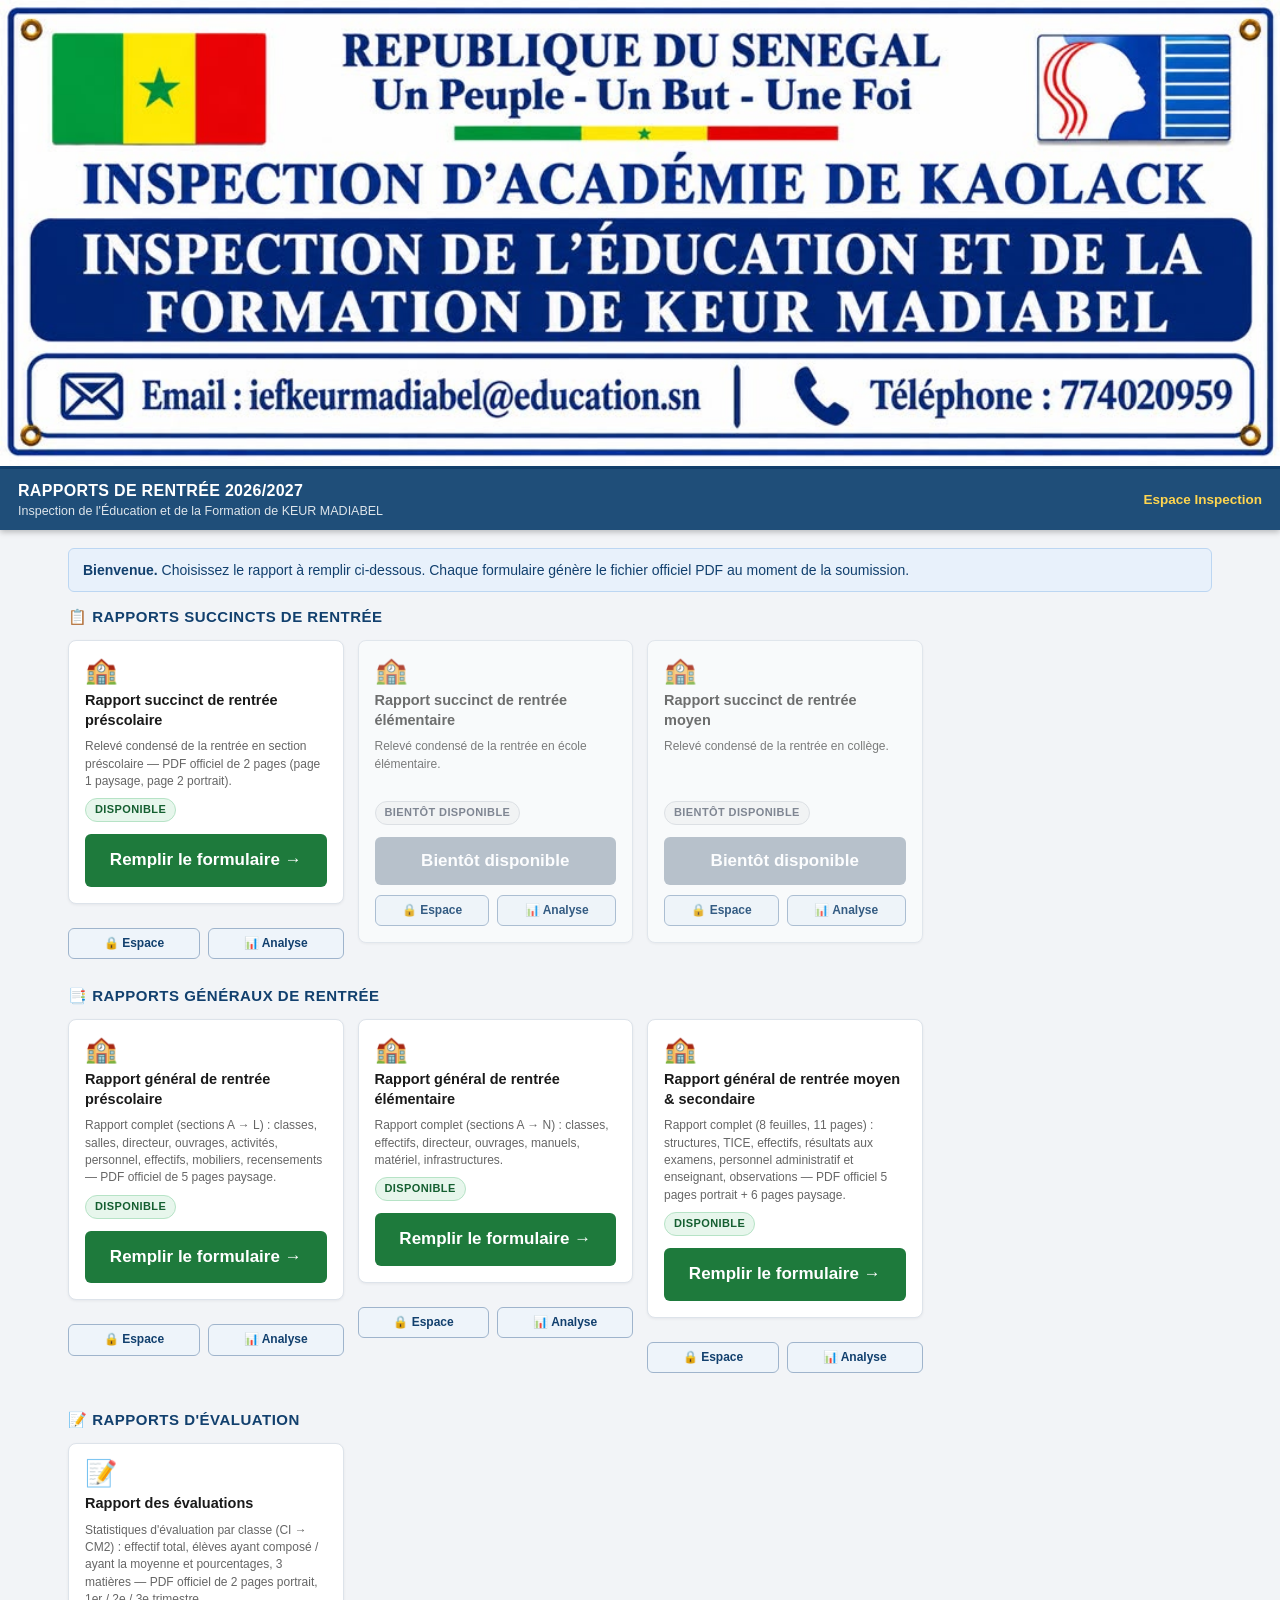
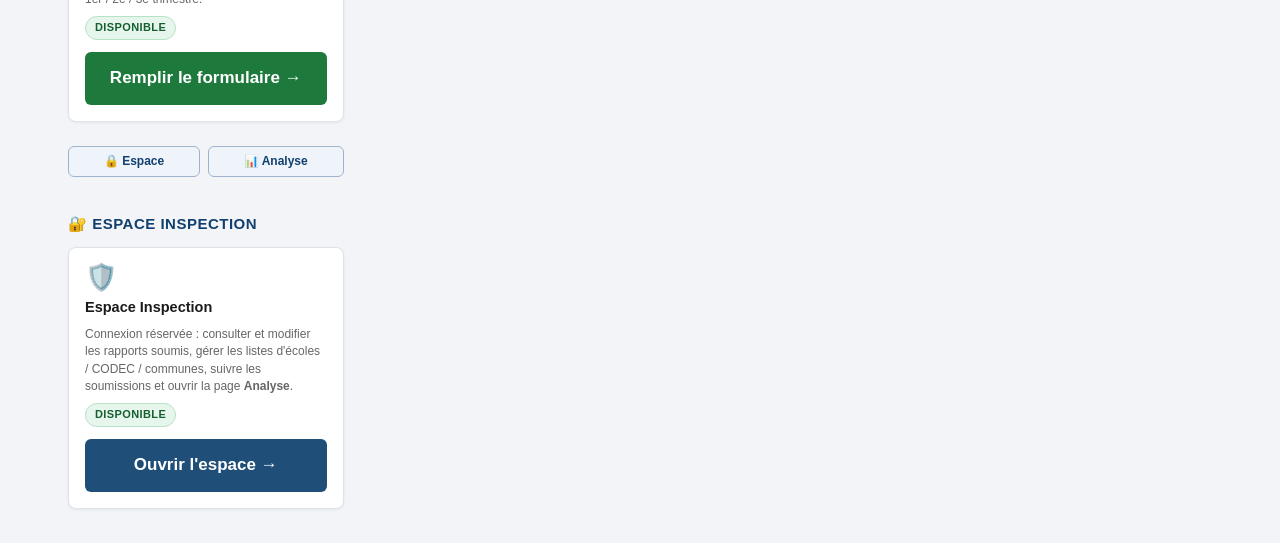
==== commit 04cb86f4: "Ajouter le rapport général moyen & secondaire (11 pages) et la 5e liste des établissements" ====
--- a/index.html
+++ b/index.html
@@ -172,13 +172,21 @@
       </div>
     </div>
 
-    <div class="carte carte-menu avenir" data-type="general-moyen">
-      <span class="icone">🏫</span>
-      <span class="nom">Rapport général de rentrée <b>moyen</b></span>
-      <span class="desc">Rapport complet de la rentrée en collège.</span>
-      <span class="badge avenir">Bientôt disponible</span>
-      <button class="btn gris large btn-menu" disabled>Bientôt disponible</button>
-      <div class="liens-rapide">
+    <!-- Carte active : rapport général moyen & secondaire (11 pages). -->
+    <div class="lien-groupe" data-type="general-moyen">
+      <a class="lien-menu" href="general-moyen.html">
+        <div class="carte carte-menu">
+          <span class="icone">🏫</span>
+          <span class="nom">Rapport général de rentrée <b>moyen &amp; secondaire</b></span>
+          <span class="desc">Rapport complet (8 feuilles, 11 pages) : structures,
+            TICE, effectifs, résultats aux examens, personnel administratif et
+            enseignant, observations — PDF officiel 5 pages portrait + 6 pages
+            paysage.</span>
+          <span class="badge dispo">Disponible</span>
+          <span class="btn vert large btn-menu">Remplir le formulaire →</span>
+        </div>
+      </a>
+      <div class="liens-rapide" style="margin-top:8px;">
         <a href="admin.html?type=general-moyen" title="Espace Inspection de ce type">🔒 Espace</a>
         <a href="analyse.html?type=general-moyen" title="Analyse de ce type">📊 Analyse</a>
       </div>
--- a/assets/css/rapport.css
+++ b/assets/css/rapport.css
@@ -364,3 +364,291 @@
   font-size: 14pt; font-weight: bold; line-height: 20pt;
   text-decoration: underline; text-underline-offset: 1pt;
 }
+
+/* =====================================================================
+   RAPPORT GÉNÉRAL DE RENTRÉE — ENSEIGNEMENT MOYEN & SECONDAIRE
+   EXACTEMENT 11 PAGES : 5 portraits (1,2,3,5,11) + 6 paysages
+   (4,6,7,8,9,10). Feuilles 6 et 7 réparties avec en-têtes répétés.
+   ===================================================================== */
+.gm-page {
+  font-family: "Arial Narrow", Arial, Helvetica, sans-serif;
+  color: #000;
+  font-size: 6.6pt;
+  line-height: 1.1;
+  padding: 1.2mm 1.6mm 4.4mm;
+  min-height: 100%;
+  position: relative;
+}
+.gm-page * { box-sizing: border-box; }
+
+/* --- En-tête institutionnel (page 1) --- */
+.gm-entete-officiel { display: flex; align-items: center; gap: 2mm; margin-bottom: 1.4mm; }
+.gm-entete-officiel .centre { flex: 1; text-align: center; line-height: 1.12; }
+.gm-entete-officiel .rep { font-size: 8pt; font-weight: bold; letter-spacing: .3pt; }
+.gm-entete-officiel .devise { font-size: 6.8pt; font-style: italic; }
+.gm-entete-officiel .niv { font-size: 7pt; font-weight: bold; }
+.gm-entete-officiel .logo-box { width: 16mm; height: 10mm; border: .25mm solid #666;
+  font-size: 5pt; color: #444; text-align: center; padding-top: 3.2mm; }
+.gm-entete-officiel .logo-img { width: 16mm; height: 10mm; object-fit: contain; }
+
+/* --- Ligne d'établissement des feuilles 2 à 11 --- */
+.gm-topline {
+  display: flex; justify-content: space-between; align-items: baseline;
+  border-bottom: .25mm solid #000; padding-bottom: .5mm; margin-bottom: 1.1mm;
+  font-size: 6.4pt;
+}
+.gm-topline .etab { font-weight: bold; text-transform: uppercase; }
+.gm-topline .situation { font-weight: bold; font-style: italic; white-space: nowrap; }
+
+/* --- Titres --- */
+.gm-titre-page {
+  border: .4mm solid #000; text-align: center; font-weight: bold;
+  font-size: 11pt; letter-spacing: .3pt; padding: .9mm; margin: .6mm 0 1mm;
+  background: #fff;
+}
+.gm-titre-page.petit { font-size: 8.8pt; padding: .6mm; margin-bottom: .9mm; }
+.gm-titre-page .annee { font-size: 7pt; font-weight: normal; font-style: italic; }
+.gm-h {
+  background: #eaf0f7; border: .25mm solid #000; border-bottom: 0;
+  font-weight: bold; font-size: 6.2pt; padding: .45mm .8mm; margin-top: 1mm;
+  text-transform: uppercase; letter-spacing: .2pt;
+}
+.gm-h:first-child { margin-top: 0; }
+
+/* --- Grilles libellé / valeur --- */
+table.gm-kv { width: 100%; border-collapse: collapse; table-layout: fixed; }
+table.gm-kv td {
+  vertical-align: bottom; padding: .5mm 1mm .15mm .2mm; font-size: 6.1pt;
+}
+table.gm-kv td.kv-l {
+  font-size: 5.15pt; line-height: 1.05; color: #222;
+  vertical-align: bottom; padding-bottom: 1.1mm;
+}
+table.gm-kv td.kv-v {
+  border-bottom: .22mm solid #000; min-height: 3.4mm;
+  font-weight: bold; color: #123f66; padding: 0 .7mm .35mm;
+  white-space: nowrap; overflow: hidden; text-overflow: ellipsis;
+  font-size: 6.3pt;
+}
+table.gm-kv .lbl { display: block; font-size: 5.15pt; line-height: 1.05; color: #222; }
+table.gm-kv .val {
+  display: block; border-bottom: .22mm solid #000; min-height: 3.4mm;
+  font-weight: bold; color: #123f66; padding: 0 .5mm;
+  white-space: nowrap; overflow: hidden; text-overflow: ellipsis;
+}
+table.gm-kv .val.rouge { color: #111; }
+
+/* --- Deux colonnes --- */
+.gm-cols2 { display: flex; gap: 2.2mm; align-items: flex-start; }
+.gm-cols2 > .gm-col { flex: 1; min-width: 0; }
+
+/* --- Tableaux --- */
+table.gm-t { width: 100%; border-collapse: collapse; table-layout: fixed; }
+table.gm-t th, table.gm-t td {
+  border: .22mm solid #000; padding: .35mm .5mm; font-size: 5.8pt;
+  vertical-align: middle; overflow: hidden;
+}
+table.gm-t th { text-align: center; font-weight: bold; background: #f0f3f7; line-height: 1.02; }
+table.gm-t td.c { text-align: center; }
+table.gm-t td.r { text-align: right; }
+table.gm-t td.v { font-weight: bold; color: #123f66; text-align: center; }
+table.gm-t tr.tot td { font-weight: bold; background: #f7f7f7; }
+table.gm-t th.grp { background: #dde7f2; }
+table.gm-t td.lbl-cell { font-weight: bold; font-size: 5.6pt; }
+table.gm-t td.lbl-cell span { font-weight: normal; }
+table.gm-t.tres-compact th, table.gm-t.tres-compact td { font-size: 5.1pt; padding: .22mm .3mm; }
+table.gm-t.compact th, table.gm-t.compact td { font-size: 5.4pt; padding: .25mm .35mm; }
+table.gm-t.serre th, table.gm-t.serre td { padding: .12mm .25mm; }
+
+/* --- Cases à cocher --- */
+.gm-checks { display: flex; flex-wrap: wrap; gap: .8mm 3.2mm; padding: .7mm .4mm; font-size: 5.9pt; }
+.gm-check { display: inline-flex; align-items: center; gap: .7mm; white-space: nowrap; }
+.gm-cb {
+  display: inline-block; width: 2.8mm; height: 2.8mm; border: .22mm solid #000;
+  text-align: center; font-size: 5.2pt; line-height: 2.5mm; font-weight: bold;
+  vertical-align: middle; background: #fff;
+}
+.gm-cb.on { background: #123f66; color: #fff; }
+
+/* --- Tableaux nominatifs --- */
+table.gm-pers { width: 100%; border-collapse: collapse; table-layout: fixed; }
+table.gm-pers th, table.gm-pers td {
+  border: .22mm solid #000; padding: .25mm .45mm; font-size: 5.75pt;
+  vertical-align: middle; overflow: hidden; white-space: nowrap;
+}
+table.gm-pers th { text-align: center; font-weight: bold; background: #eaf0f7;
+  white-space: normal; line-height: 1.02; font-size: 5.3pt; }
+table.gm-pers td.c { text-align: center; }
+table.gm-pers td.nom { text-transform: uppercase; }
+table.gm-pers tr.vide td { height: 5.7mm; }
+table.gm-pers.admin td { height: 5.55mm; }
+table.gm-pers.ens td { height: 6.25mm; }
+
+/* --- Observations --- */
+.gm-obs-box {
+  border: .3mm solid #000; min-height: 196mm; padding: 2.5mm 3mm;
+  font-size: 8.5pt; line-height: 1.45; white-space: pre-wrap;
+  overflow-wrap: anywhere;
+}
+.gm-sign {
+  margin-top: 2.5mm; display: flex; justify-content: flex-end;
+  font-size: 6.8pt;
+}
+.gm-sign .cadre { border: .25mm solid #000; width: 70mm; height: 22mm; padding: 1mm 2mm; }
+.gm-sign .cadre b { font-size: 6.4pt; }
+
+/* --- Pied de page --- */
+.gm-pied {
+  position: absolute; left: 1.6mm; right: 1.6mm; bottom: 1mm;
+  display: flex; justify-content: space-between;
+  font-size: 4.8pt; color: #555; border-top: .15mm solid #999; padding-top: .3mm;
+}
+
+/* --- Questions / réponses libres (TICE) --- */
+.gm-question {
+  font-weight: bold; font-size: 6.1pt; margin: 1.2mm 0 .5mm;
+}
+.gm-rep {
+  border: .22mm solid #000; min-height: 13mm; padding: 1mm 1.5mm;
+  font-size: 6.6pt; line-height: 1.35; white-space: pre-wrap;
+  overflow-wrap: anywhere;
+}
+
+/* --- Mentions et notes --- */
+.gm-note { font-size: 5.2pt; font-style: italic; color: #333; margin: .4mm 0; }
+.gm-marge-haut { margin-top: 1mm; }
+.gm-2lignes { display: -webkit-box; -webkit-line-clamp: 2; -webkit-box-orient: vertical;
+  overflow: hidden; }
+
+/* =====================================================================
+   AJUSTEMENTS 2026 — PAGES A4 PLEINES (210 x 297 / 297 x 210 mm)
+   Le modèle Excel officiel imprime en A4 sans marge de dépôt. Les
+   dimensions ci-dessous remplacent la zone utile 188 x 281 / 275 x 194
+   pour ce type uniquement (les autres rapports ne changent pas).
+   ===================================================================== */
+.pdf-page.gm-a4 { width: 210mm; height: 297mm; }
+.pdf-page.gm-a4.landscape { width: 297mm; height: 210mm; }
+.pdf-page.gm-a4.portrait { width: 210mm; height: 297mm; }
+
+.gm-page {
+  padding: 5mm 7mm 9mm;
+  font-size: 8.2pt;
+  line-height: 1.16;
+}
+.gm-page.gm-paysage { padding: 4mm 7mm 8mm; }
+
+/* En-tête institutionnel */
+.gm-entete-officiel { gap: 3mm; margin-bottom: 2mm; }
+.gm-entete-officiel .rep { font-size: 10pt; }
+.gm-entete-officiel .devise { font-size: 8pt; }
+.gm-entete-officiel .niv { font-size: 8.2pt; }
+.gm-entete-officiel .logo-box,
+.gm-entete-officiel .logo-img { width: 18mm; height: 11.5mm; }
+.drapeau-img { width: 17mm; height: 11.5mm; }
+
+/* Ligne établissement */
+.gm-topline {
+  font-size: 8pt; padding-bottom: .8mm; margin-bottom: 1.4mm;
+}
+
+/* Titres */
+.gm-titre-page {
+  font-size: 16pt; padding: 1.5mm 1mm; margin: 1mm 0 1.8mm;
+  letter-spacing: .4pt;
+}
+.gm-titre-page.petit { font-size: 13.5pt; padding: 1.2mm; margin-bottom: 1.4mm; }
+.gm-titre-page .annee { font-size: 8.5pt; }
+
+/* Intertitres de section */
+.gm-h {
+  font-size: 7.8pt; padding: .7mm 1.1mm; margin-top: 1.5mm;
+}
+
+/* Grilles libellé / valeur */
+table.gm-kv td { padding: .7mm 1.2mm .35mm .3mm; font-size: 8pt; }
+table.gm-kv td.kv-l { font-size: 7.2pt; padding-bottom: 1.5mm; }
+table.gm-kv td.kv-v,
+table.gm-kv .val {
+  min-height: 5.1mm; font-size: 8.1pt; padding: 0 1mm .5mm;
+}
+table.gm-kv .lbl { font-size: 7.2pt; }
+table.gm-kv2 { table-layout: fixed; }
+table.gm-kv2 td.kv-l {
+  width: 43%; text-align: right; padding-right: 1.6mm;
+  white-space: normal; line-height: 1.05;
+}
+table.gm-kv2 td.kv-v { width: 57%; text-align: left; }
+table.gm-tice-infos { table-layout: fixed; margin-top: .8mm; }
+table.gm-tice-infos td.kv-l { width: 30%; text-align: left; }
+table.gm-tice-infos td.kv-v { width: 20%; text-align: left; }
+
+/* Tableaux */
+table.gm-t th, table.gm-t td { font-size: 7.4pt; padding: .55mm .7mm; }
+table.gm-t th { line-height: 1.08; }
+table.gm-t td.lbl-cell { font-size: 7.2pt; }
+table.gm-t.tres-compact th, table.gm-t.tres-compact td {
+  font-size: 6.8pt; padding: .4mm .45mm;
+}
+table.gm-t.compact th, table.gm-t.compact td {
+  font-size: 7.2pt; padding: .5mm .55mm;
+}
+table.gm-t.serre th, table.gm-t.serre td { padding: .3mm .4mm; }
+
+/* Cases à cocher */
+.gm-checks { gap: 1.2mm 5mm; padding: 1.2mm .5mm; font-size: 8pt; }
+.gm-check { gap: 1.1mm; }
+.gm-cb {
+  width: 3.6mm; height: 3.6mm; font-size: 7pt; line-height: 3.2mm;
+}
+
+/* Tableaux nominatifs */
+table.gm-pers th, table.gm-pers td {
+  padding: .45mm .6mm; font-size: 7.1pt;
+}
+table.gm-pers th { font-size: 6.7pt; line-height: 1.05; }
+
+/* Observations */
+.gm-obs-box {
+  min-height: 229mm; padding: 4mm 5mm; font-size: 10.5pt; line-height: 1.55;
+}
+.gm-sign { margin-top: 3mm; font-size: 8pt; }
+.gm-sign .cadre { width: 80mm; height: 30mm; padding: 1.5mm 2.5mm; }
+.gm-sign .cadre b { font-size: 8pt; }
+
+/* Pied de page */
+.gm-pied {
+  left: 7mm; right: 7mm; bottom: 2.5mm; font-size: 6.4pt;
+  padding-top: .6mm;
+}
+.gm-page.gm-paysage .gm-pied { left: 7mm; right: 7mm; bottom: 2mm; }
+
+/* Questions / réponses libres */
+.gm-question { font-size: 8.1pt; margin: 1.8mm 0 .8mm; }
+.gm-rep {
+  min-height: 26mm; padding: 1.5mm 2mm; font-size: 8.5pt; line-height: 1.4;
+}
+
+.gm-note { font-size: 7pt; margin: .6mm 0; }
+
+/* Variantes par page : densité verticale adaptée au modèle Excel. */
+.gm-page.gm-p1 .gm-titre-page {
+  font-size: 14.3pt; letter-spacing: .15pt; white-space: nowrap;
+}
+.gm-page.gm-p1 table.gm-t.compact th,
+.gm-page.gm-p1 table.gm-t.compact td { padding: .7mm .8mm; }
+.gm-page.gm-p1 table.gm-t.compact td:first-child { font-size: 6.55pt; }
+.gm-page.gm-p2 .gm-cols2 { gap: 4mm; }
+.gm-page.gm-p4 table.gm-t th { height: 5.4mm; padding: .5mm .55mm; font-size: 7.6pt; }
+.gm-page.gm-p4 table.gm-t td { height: 5.9mm; padding: .5mm .55mm; font-size: 7.7pt; }
+.gm-page.gm-p4 table.gm-t td.lbl-cell {
+  font-size: 7pt; white-space: nowrap; line-height: 1.02;
+}
+.gm-page.gm-p5 table.gm-t th,
+.gm-page.gm-p5 table.gm-t td { height: 7mm; padding: .55mm .45mm; font-size: 7.7pt; }
+.gm-page.gm-p5 table.gm-t.compact th,
+.gm-page.gm-p5 table.gm-t.compact td { height: 7mm; }
+.gm-page.gm-p6 table.gm-pers td,
+.gm-page.gm-p7 table.gm-pers td { height: 6.55mm; }
+.gm-page.gm-p8 table.gm-pers td { height: 6.75mm; }
+.gm-page.gm-p9 table.gm-pers td,
+.gm-page.gm-p10 table.gm-pers td { height: 6.55mm; }
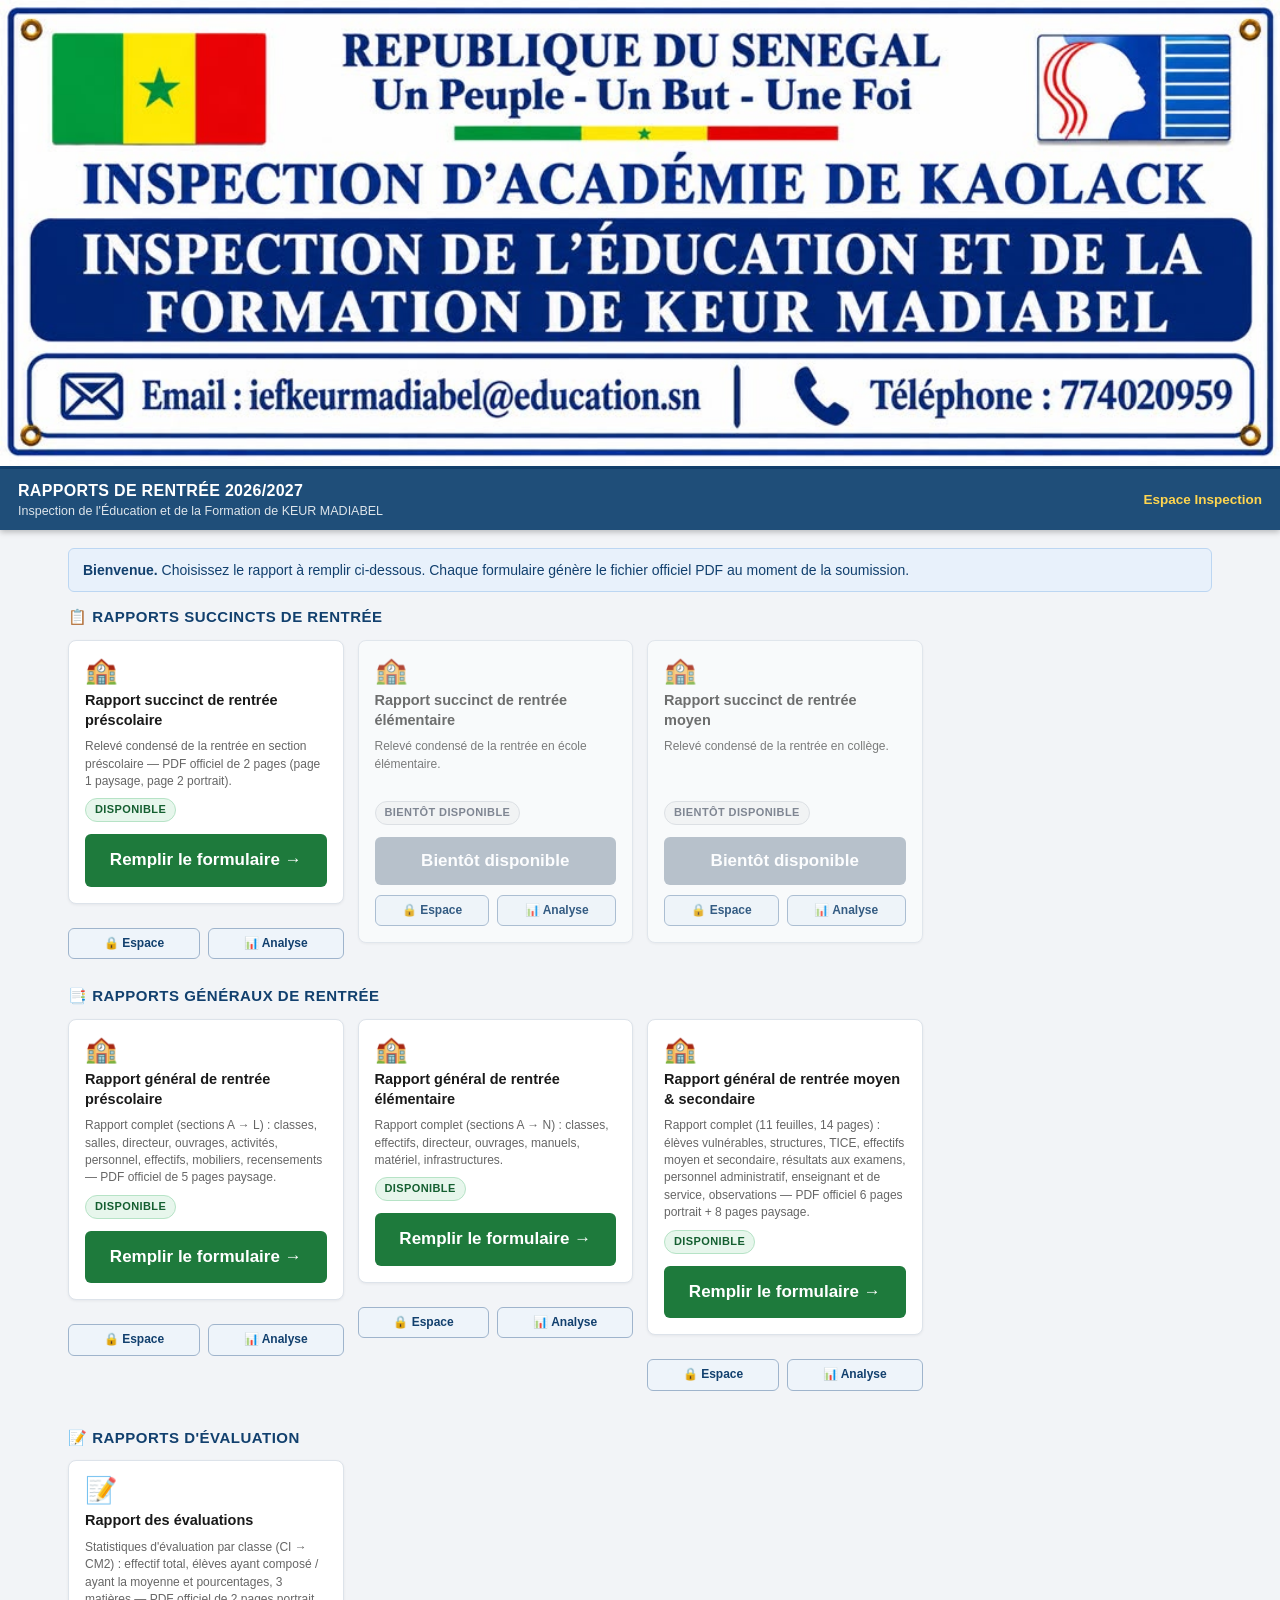
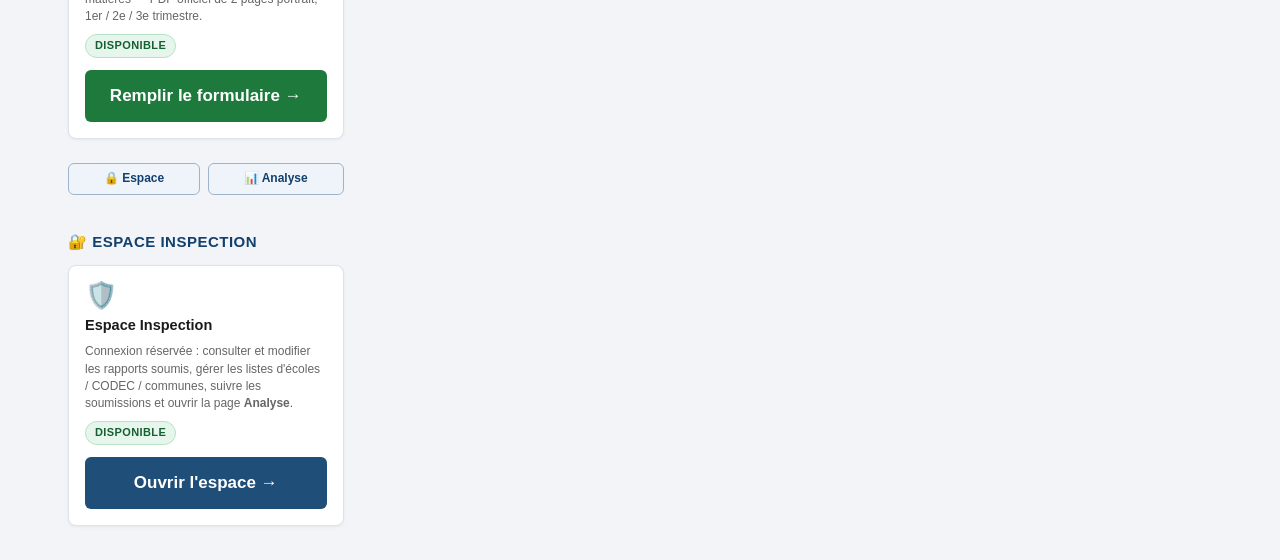
==== commit b02517cb: "Adapter le rapport général moyen au modèle 2026-2027 (11 feuilles, 14 pages)" ====
--- a/index.html
+++ b/index.html
@@ -172,15 +172,16 @@
       </div>
     </div>
 
-    <!-- Carte active : rapport général moyen & secondaire (11 pages). -->
+    <!-- Carte active : rapport général moyen & secondaire (14 pages). -->
     <div class="lien-groupe" data-type="general-moyen">
       <a class="lien-menu" href="general-moyen.html">
         <div class="carte carte-menu">
           <span class="icone">🏫</span>
           <span class="nom">Rapport général de rentrée <b>moyen &amp; secondaire</b></span>
-          <span class="desc">Rapport complet (8 feuilles, 11 pages) : structures,
-            TICE, effectifs, résultats aux examens, personnel administratif et
-            enseignant, observations — PDF officiel 5 pages portrait + 6 pages
+          <span class="desc">Rapport complet (11 feuilles, 14 pages) : élèves
+            vulnérables, structures, TICE, effectifs moyen et secondaire,
+            résultats aux examens, personnel administratif, enseignant et de
+            service, observations — PDF officiel 6 pages portrait + 8 pages
             paysage.</span>
           <span class="badge dispo">Disponible</span>
           <span class="btn vert large btn-menu">Remplir le formulaire →</span>
--- a/assets/css/rapport.css
+++ b/assets/css/rapport.css
@@ -367,8 +367,8 @@
 
 /* =====================================================================
    RAPPORT GÉNÉRAL DE RENTRÉE — ENSEIGNEMENT MOYEN & SECONDAIRE
-   EXACTEMENT 11 PAGES : 5 portraits (1,2,3,5,11) + 6 paysages
-   (4,6,7,8,9,10). Feuilles 6 et 7 réparties avec en-têtes répétés.
+   EXACTEMENT 14 PAGES : 6 portraits (1,3,4,7,13,14) + 8 paysages
+   (2,5,6,8,9,10,11,12). Feuilles 8, 9 et 10 réparties avec en-têtes répétés.
    ===================================================================== */
 .gm-page {
   font-family: "Arial Narrow", Arial, Helvetica, sans-serif;
@@ -637,18 +637,110 @@
 .gm-page.gm-p1 table.gm-t.compact th,
 .gm-page.gm-p1 table.gm-t.compact td { padding: .7mm .8mm; }
 .gm-page.gm-p1 table.gm-t.compact td:first-child { font-size: 6.55pt; }
-.gm-page.gm-p2 .gm-cols2 { gap: 4mm; }
-.gm-page.gm-p4 table.gm-t th { height: 5.4mm; padding: .5mm .55mm; font-size: 7.6pt; }
-.gm-page.gm-p4 table.gm-t td { height: 5.9mm; padding: .5mm .55mm; font-size: 7.7pt; }
-.gm-page.gm-p4 table.gm-t td.lbl-cell {
-  font-size: 7pt; white-space: nowrap; line-height: 1.02;
-}
-.gm-page.gm-p5 table.gm-t th,
-.gm-page.gm-p5 table.gm-t td { height: 7mm; padding: .55mm .45mm; font-size: 7.7pt; }
-.gm-page.gm-p5 table.gm-t.compact th,
-.gm-page.gm-p5 table.gm-t.compact td { height: 7mm; }
-.gm-page.gm-p6 table.gm-pers td,
-.gm-page.gm-p7 table.gm-pers td { height: 6.55mm; }
-.gm-page.gm-p8 table.gm-pers td { height: 6.75mm; }
-.gm-page.gm-p9 table.gm-pers td,
-.gm-page.gm-p10 table.gm-pers td { height: 6.55mm; }
+/* Page 1 : ajout du Code Chapitre et de la discipline du chef. */
+.gm-page.gm-p1 { font-size: 7.9pt; }
+.gm-page.gm-p1 table.gm-t.compact th,
+.gm-page.gm-p1 table.gm-t.compact td { padding: .65mm .7mm; font-size: 6.9pt; }
+.gm-page.gm-p1 table.gm-kv td { padding: .55mm .9mm .35mm .2mm; font-size: 7.8pt; }
+.gm-page.gm-p1 table.gm-kv td.kv-l { font-size: 7.1pt; padding-bottom: 1.15mm; }
+.gm-page.gm-p1 table.gm-kv td.kv-v { min-height: 4.8mm; font-size: 7.9pt; }
+.gm-page.gm-p1 .gm-h { margin-top: 1.2mm; font-size: 7.3pt; padding: .55mm .8mm; }
+.gm-page.gm-p1 .gm-checks { font-size: 7pt; padding: .8mm .3mm; }
+
+/* Page 2 : élèves vulnérables (paysage, 29 colonnes). */
+.gm-page.gm-p2 .gm-titre-page {
+  font-size: 10.8pt; white-space: normal; padding: 1mm; margin: .8mm 0 1.2mm;
+}
+.gm-page.gm-p2 .gm-h { font-size: 7pt; padding: .5mm .8mm; margin-top: 1mm; }
+table.gm-vuln-groupes { table-layout: fixed; }
+table.gm-vuln-groupes th, table.gm-vuln-groupes td {
+  font-size: 7.2pt; padding: 1.8mm .5mm;
+}
+table.gm-vuln-groupes th:first-child, table.gm-vuln-groupes td:first-child {
+  width: 20%;
+}
+table.gm-vuln { table-layout: fixed; }
+table.gm-vuln th, table.gm-vuln td {
+  font-size: 7.1pt; padding: 2.25mm .4mm; line-height: 1.08;
+}
+table.gm-vuln th:first-child, table.gm-vuln td:first-child {
+  width: 31%; text-align: left;
+}
+
+/* Page 3 : structures & équipements (portrait). */
+.gm-page.gm-p3 { font-size: 7.2pt; }
+.gm-page.gm-p3 .gm-kv td { padding: .35mm .8mm .22mm .2mm; font-size: 6.9pt; }
+.gm-page.gm-p3 .gm-kv td.kv-l { font-size: 6.4pt; padding-bottom: .65mm; }
+.gm-page.gm-p3 .gm-kv td.kv-v { min-height: 4.2mm; font-size: 7pt; }
+.gm-page.gm-p3 .gm-h { font-size: 6.9pt; padding: .45mm .8mm; margin-top: 1mm; }
+.gm-page.gm-p3 table.gm-t th,
+.gm-page.gm-p3 table.gm-t td { font-size: 6.3pt; padding: .38mm .45mm; }
+.gm-page.gm-p3 table.gm-t td.lbl-cell { font-size: 6.2pt; }
+.gm-page.gm-p3 .gm-checks { font-size: 6.8pt; gap: 1mm 4mm; padding: .9mm .3mm; }
+
+/* Page 4 : situation du TICE. */
+.gm-page.gm-p4 .gm-question { font-size: 7.6pt; margin: 1.6mm 0 .6mm; }
+.gm-page.gm-p4 .gm-rep { min-height: 37mm; font-size: 8pt; line-height: 1.4; }
+.gm-page.gm-p4 table.gm-t th,
+.gm-page.gm-p4 table.gm-t td { font-size: 7pt; padding: .45mm .5mm; }
+
+/* Pages 5-6 : effectifs (paysage). */
+.gm-page.gm-p5 table.gm-eff-moyen { table-layout: fixed; }
+.gm-page.gm-p5 table.gm-eff-moyen th,
+.gm-page.gm-p5 table.gm-eff-moyen td {
+  font-size: 7pt; padding: .55mm .4mm; line-height: 1.08;
+}
+.gm-page.gm-p5 table.gm-eff-moyen td.lbl-cell { font-size: 6.6pt; }
+.gm-page.gm-p5 .gm-h { font-size: 7pt; margin-top: 1.2mm; }
+.gm-page.gm-p6 table.gm-eff-sec { table-layout: fixed; }
+.gm-page.gm-p6 table.gm-eff-sec th,
+.gm-page.gm-p6 table.gm-eff-sec td {
+  font-size: 6.3pt; padding: .8mm .25mm; line-height: 1.08;
+}
+.gm-page.gm-p6 table.gm-eff-sec th:first-child,
+.gm-page.gm-p6 table.gm-eff-sec td:first-child { width: 11%; }
+.gm-page.gm-p6 table.gm-eff-sec td.lbl-cell { font-size: 5.8pt; }
+.gm-page.gm-p6 .gm-h { font-size: 6.6pt; margin-top: .9mm; }
+
+/* Page 7 : résultats examens (portrait). */
+.gm-page.gm-p7 table.gm-exams { table-layout: fixed; }
+.gm-page.gm-p7 table.gm-exams th,
+.gm-page.gm-p7 table.gm-exams td {
+  font-size: 6.4pt; padding: 2.5mm .22mm; line-height: 1.04;
+}
+.gm-page.gm-p7 table.gm-exams td.lbl-cell { font-size: 6.4pt; }
+.gm-page.gm-p7 table.gm-exams th:first-child,
+.gm-page.gm-p7 table.gm-exams td:first-child {
+  width: 16%; font-size: 6pt;
+}
+.gm-page.gm-p7 .gm-h { font-size: 6.8pt; padding: .4mm .7mm; margin-top: .9mm; }
+.gm-page.gm-p7 table.gm-mentions th,
+.gm-page.gm-p7 table.gm-mentions td { font-size: 6.6pt; padding: 1.1mm .35mm; }
+
+/* Pages 8-12 : tableaux nominatifs (paysage). */
+.gm-page.gm-p8 table.gm-pers td,
+.gm-page.gm-p9 table.gm-pers td { height: 6.55mm; }
+.gm-page.gm-p10 table.gm-pers td,
+.gm-page.gm-p11 table.gm-pers td,
+.gm-page.gm-p12 table.gm-pers td { height: 6.7mm; }
+.gm-page.gm-p8 table.gm-pers th,
+.gm-page.gm-p8 table.gm-pers td,
+.gm-page.gm-p9 table.gm-pers th,
+.gm-page.gm-p9 table.gm-pers td { font-size: 6.8pt; }
+.gm-page.gm-p10 table.gm-pers th,
+.gm-page.gm-p10 table.gm-pers td,
+.gm-page.gm-p11 table.gm-pers th,
+.gm-page.gm-p11 table.gm-pers td,
+.gm-page.gm-p12 table.gm-pers th,
+.gm-page.gm-p12 table.gm-pers td { font-size: 6.6pt; }
+
+/* Page 13 : personnel de service (portrait). */
+.gm-page.gm-p13 table.gm-pers { table-layout: fixed; }
+.gm-page.gm-p13 table.gm-pers th,
+.gm-page.gm-p13 table.gm-pers td {
+  height: 10mm; padding: .4mm .5mm; font-size: 7.3pt;
+}
+.gm-page.gm-p13 table.gm-pers th { font-size: 6.4pt; }
+
+/* Page 14 : observations. */
+.gm-page.gm-p14 .gm-obs-box { min-height: 222mm; }
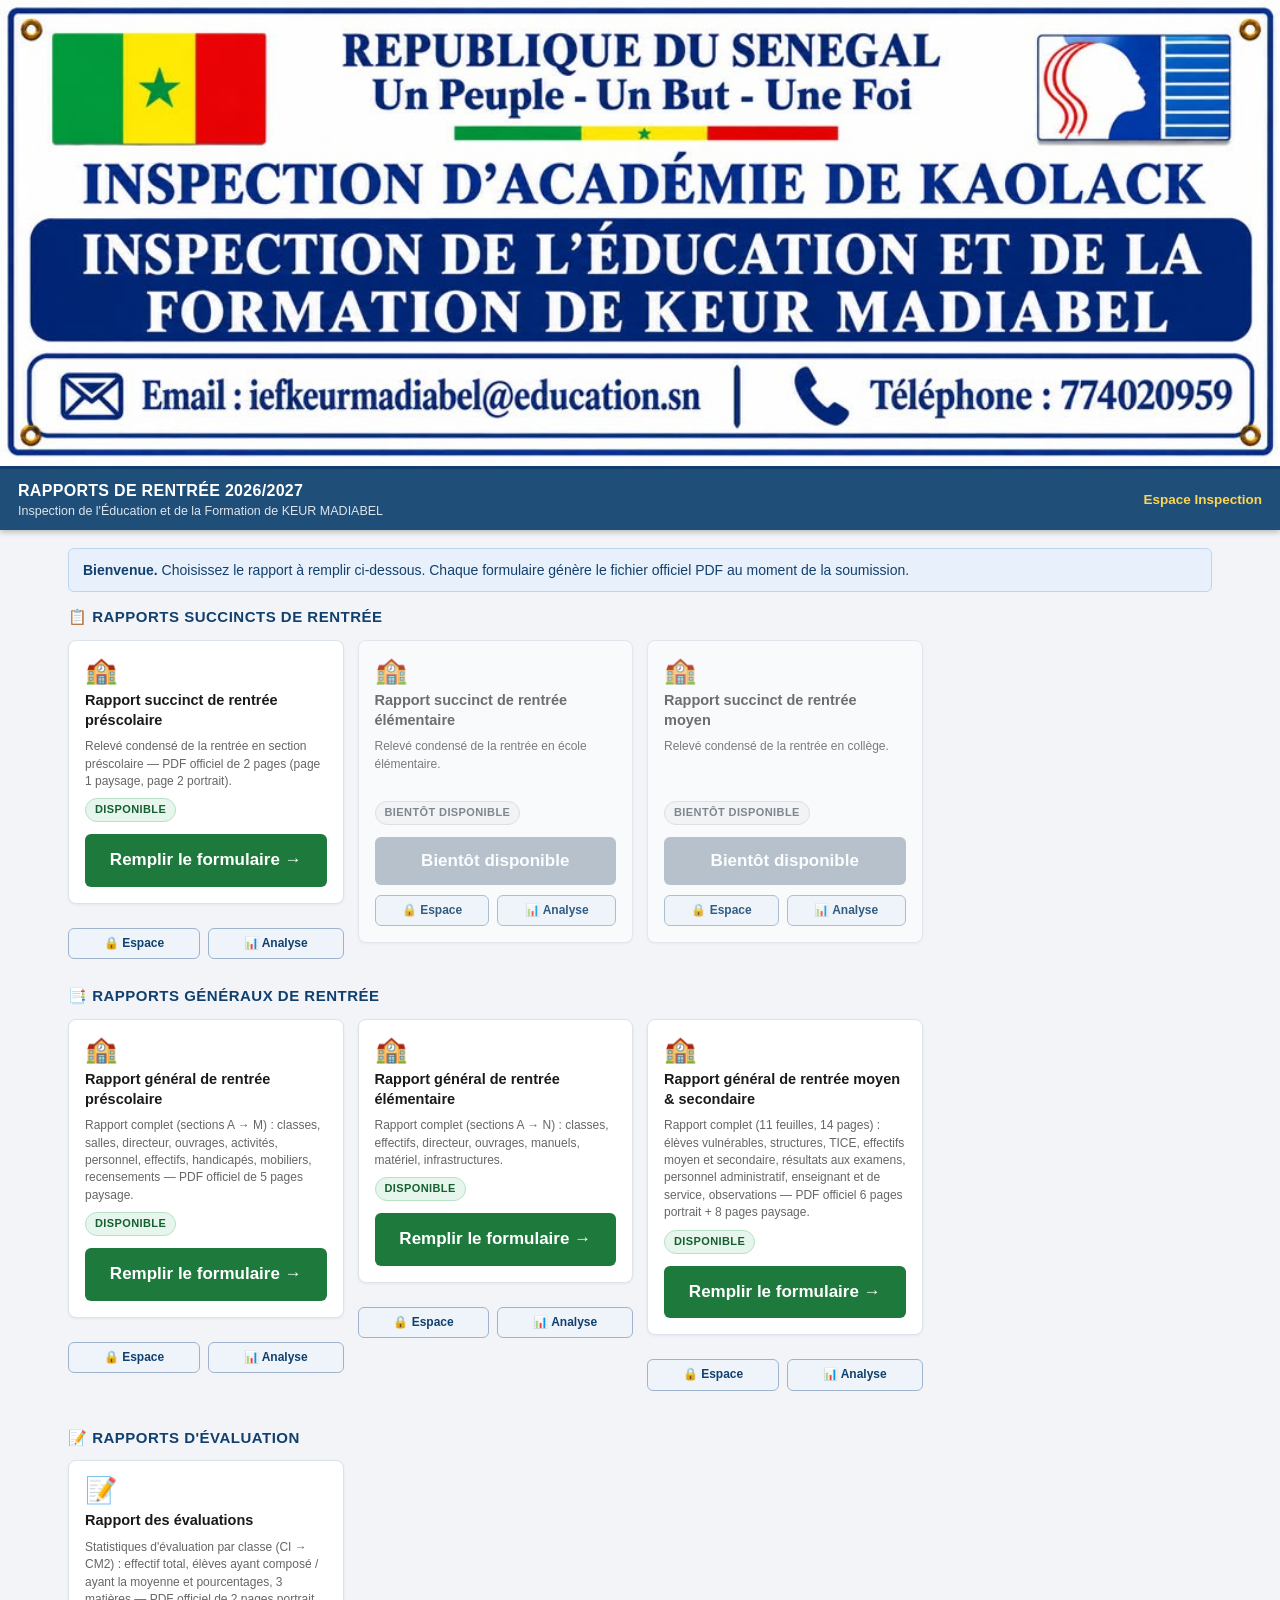
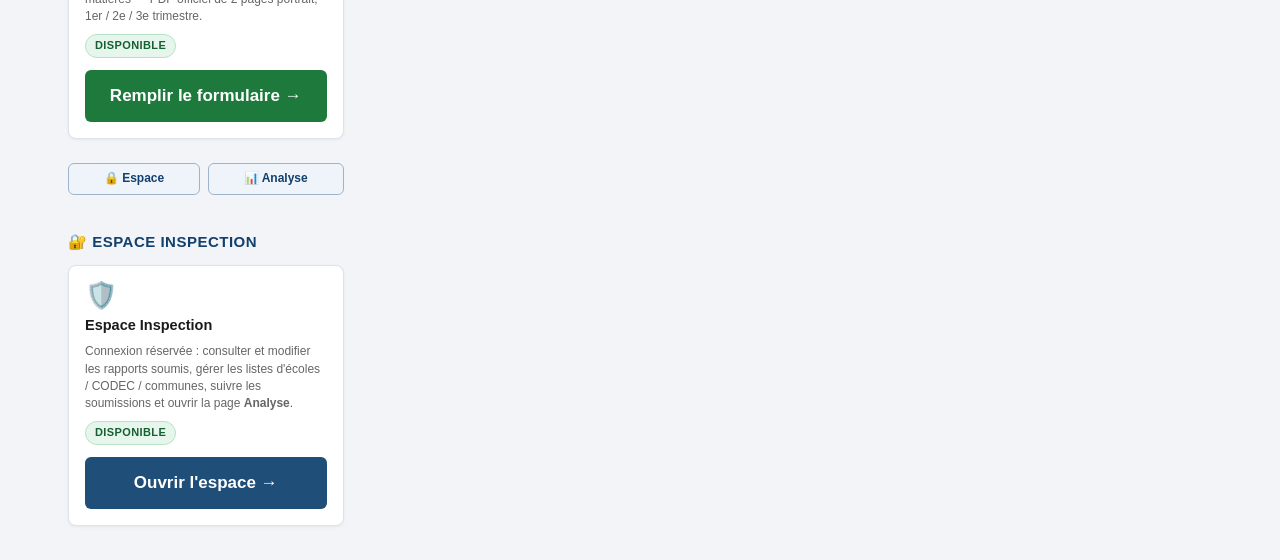
==== commit ed70d144: "Page 4 prescolaire : effectifs I, handicapes J et mobiliers K (page 5 L/M)" ====
--- a/index.html
+++ b/index.html
@@ -140,9 +140,9 @@
         <div class="carte carte-menu">
           <span class="icone">🏫</span>
           <span class="nom">Rapport général de rentrée <b>préscolaire</b></span>
-          <span class="desc">Rapport complet (sections A → L) : classes,
+          <span class="desc">Rapport complet (sections A → M) : classes,
             salles, directeur, ouvrages, activités, personnel, effectifs,
-            mobiliers, recensements — PDF officiel de 5 pages paysage.</span>
+            handicapés, mobiliers, recensements — PDF officiel de 5 pages paysage.</span>
           <span class="badge dispo">Disponible</span>
           <span class="btn vert large btn-menu">Remplir le formulaire →</span>
         </div>
--- a/assets/css/rapport.css
+++ b/assets/css/rapport.css
@@ -97,6 +97,29 @@
 table.grid td.n { text-align: center; font-weight: bold; color: #1F4E79; }
 table.grid tr.totale td { font-weight: bold; }
 
+/* ---------- PAGE 4 PRÉSCOLAIRE : I + J + K ---------- */
+.pres-p4 h2.section {
+  margin: 5pt 0 2pt 0;
+  font-size: 10pt;
+}
+.pres-p4 table.grid { margin-bottom: 3pt; }
+.pres-p4 table.p4-eff th, .pres-p4 table.p4-eff td,
+.pres-p4 table.p4-hand th, .pres-p4 table.p4-hand td {
+  padding: 1.4pt 2.5pt;
+  font-size: 7.6pt;
+  line-height: 1.18;
+}
+.pres-p4 table.p4-eff th,
+.pres-p4 table.p4-hand th { font-size: 7pt; }
+.pres-p4 table.p4-eff th.cat,
+.pres-p4 table.p4-hand th.cat { font-size: 7pt; }
+.pres-p4 th.sep, .pres-p4 td.sep { border-right: 1.2pt solid #000; }
+.pres-p4 table.p4-mob th, .pres-p4 table.p4-mob td {
+  padding: 1.5pt 4pt;
+  font-size: 8.1pt;
+}
+.pres-p4 table.p4-mob th { font-size: 7.9pt; }
+
 /* Version compacte (H, K, L, M, N) */
 table.grid.compact th, table.grid.compact td {
   padding: 1.3pt 4pt; font-size: 8.1pt;
@@ -470,19 +493,22 @@
 }
 .gm-cb.on { background: #123f66; color: #fff; }
 
-/* --- Tableaux nominatifs --- */
-table.gm-pers { width: 100%; border-collapse: collapse; table-layout: fixed; }
-table.gm-pers th, table.gm-pers td {
+/* --- Tableaux nominatifs (styles réservés aux pages PDF) ---
+   Le préfixe `.gm-page` évite que ces règles A4 (police 5,75 pt, marges
+   de 0,25 mm, table-layout: fixed) ne s'appliquent aux tableaux de même
+   classe dans le formulaire de saisie. */
+.gm-page table.gm-pers { width: 100%; border-collapse: collapse; table-layout: fixed; }
+.gm-page table.gm-pers th, .gm-page table.gm-pers td {
   border: .22mm solid #000; padding: .25mm .45mm; font-size: 5.75pt;
   vertical-align: middle; overflow: hidden; white-space: nowrap;
 }
-table.gm-pers th { text-align: center; font-weight: bold; background: #eaf0f7;
+.gm-page table.gm-pers th { text-align: center; font-weight: bold; background: #eaf0f7;
   white-space: normal; line-height: 1.02; font-size: 5.3pt; }
-table.gm-pers td.c { text-align: center; }
-table.gm-pers td.nom { text-transform: uppercase; }
-table.gm-pers tr.vide td { height: 5.7mm; }
-table.gm-pers.admin td { height: 5.55mm; }
-table.gm-pers.ens td { height: 6.25mm; }
+.gm-page table.gm-pers td.c { text-align: center; }
+.gm-page table.gm-pers td.nom { text-transform: uppercase; }
+.gm-page table.gm-pers tr.vide td { height: 5.7mm; }
+.gm-page table.gm-pers.admin td { height: 5.55mm; }
+.gm-page table.gm-pers.ens td { height: 6.25mm; }
 
 /* --- Observations --- */
 .gm-obs-box {
@@ -601,11 +627,11 @@
   width: 3.6mm; height: 3.6mm; font-size: 7pt; line-height: 3.2mm;
 }
 
-/* Tableaux nominatifs */
-table.gm-pers th, table.gm-pers td {
+/* Tableaux nominatifs (pages PDF uniquement) */
+.gm-page table.gm-pers th, .gm-page table.gm-pers td {
   padding: .45mm .6mm; font-size: 7.1pt;
 }
-table.gm-pers th { font-size: 6.7pt; line-height: 1.05; }
+.gm-page table.gm-pers th { font-size: 6.7pt; line-height: 1.05; }
 
 /* Observations */
 .gm-obs-box {
--- a/assets/css/app.css
+++ b/assets/css/app.css
@@ -299,6 +299,10 @@
   cursor: pointer; line-height: 1;
 }
 .table-defilement { overflow-x: auto; }
+
+/* Aide au défilement des grands tableaux : masquée sur ordinateur,
+   affichée uniquement dans la media query téléphone ci-dessous. */
+.gm-aide-defilement { display: none; }
 
 /* ---------- Groupes de sections du formulaire ---------- */
 .section-form { margin-bottom: 8px; }
@@ -424,4 +428,119 @@
      désignations sont courtes). */
   .table-saisie[data-repeat="manuels"] input.fixe { width: 320px; }
   .table-saisie select { width: auto; max-width: 180px; }
-}
+
+  /* I effectifs et J handicapés du préscolaire : 18 / 24 colonnes numériques,
+     compactées à 44 px pour limiter la largeur du défilement horizontal. */
+  table[data-table="effectifs"] input[data-type="num"],
+  table[data-table="handicapes"] input[data-type="num"] {
+    width: 44px;
+    min-width: 44px;
+    padding-left: 2px;
+    padding-right: 2px;
+  }
+  table[data-table="effectifs"] th,
+  table[data-table="effectifs"] td,
+  table[data-table="handicapes"] th,
+  table[data-table="handicapes"] td {
+    padding: 4px 3px;
+    font-size: 12px;
+  }
+  /* Les en-têtes de groupe peuvent passer à la ligne et les colonnes
+     numériques sont bornées à 50 px (input 44 px + bordures) : le tableau
+     reste lisible sans devenir démesurément large au téléphone. */
+  table[data-table="effectifs"] thead th.grp,
+  table[data-table="handicapes"] thead th.grp {
+    white-space: normal;
+    vertical-align: bottom;
+  }
+  table[data-table="effectifs"] thead tr:nth-child(2) th,
+  table[data-table="effectifs"] tbody td:not(:first-child),
+  table[data-table="handicapes"] thead tr:nth-child(2) th,
+  table[data-table="handicapes"] tbody td:not(:first-child) {
+    width: 50px !important;
+    min-width: 50px !important;
+    max-width: 50px !important;
+  }
+
+  /* ---------- Grands tableaux d'effectifs et d'examens (general-moyen) ----------
+     Les champs calculés `.gm-calc` n'ont pas de largeur propre : au téléphone,
+     leur largeur intrinsèque (183 px) gonflait chaque colonne et repoussait
+     les totaux hors de l'écran. On compacte les cellules et on fige seulement
+     le contexte à gauche du tableau secondaire. */
+  .table-defilement {
+    -webkit-overflow-scrolling: touch;
+    overscroll-behavior-x: contain;
+  }
+  .gm-aide-defilement {
+    display: block;
+    margin: 4px 0 10px;
+    padding: 8px 10px;
+    background: #eef6ff;
+    border: 1px solid #cfe2f5;
+    border-left: 4px solid #1f6fb2;
+    border-radius: 5px;
+    font-size: 12px;
+    line-height: 1.35;
+    color: #1f4e79;
+  }
+  .gm-effm, .gm-effs, .gm-examens { font-size: 12px; }
+  .gm-effm th, .gm-effs th, .gm-examens th,
+  .gm-effm td, .gm-effs td, .gm-examens td { padding: 3px; }
+  .gm-effm th, .gm-effs th, .gm-examens th { font-size: 11px; }
+  .gm-effm input[data-type="num"], .gm-effs input[data-type="num"],
+  .gm-examens input[data-type="num"],
+  .gm-table-saisie input.gm-calc {
+    width: 44px;
+    min-width: 44px;
+    padding: 5px 2px;
+  }
+  /* Feuille 1 — les saisies Garçons/Filles ont la même largeur que les totaux. */
+  table[data-p1p] input[data-type="num"],
+  table[data-p1e] input[data-type="num"] {
+    width: 44px;
+    min-width: 44px;
+  }
+  .gm-table-saisie input.gm-calc {
+    background: #fff8e1;
+    color: #1f4e79;
+    font-weight: 700;
+  }
+
+  /* Section 6 — contexte (bloc + sexe) figé à gauche pendant le défilement. */
+  table.gm-effs[data-effs-table]:not([data-effs-table="nb"]) tbody td.gm-eff-bloc,
+  table.gm-effs[data-effs-table]:not([data-effs-table="nb"]) tbody td.c {
+    position: sticky;
+    z-index: 2;
+    background: #fff !important;
+  }
+  table.gm-effs[data-effs-table]:not([data-effs-table="nb"]) tbody td.gm-eff-bloc {
+    left: 0;
+    width: 74px !important;
+    min-width: 74px;
+    max-width: 74px;
+    white-space: normal;
+    z-index: 3;
+  }
+  /* L'en-tête couvre les deux colonnes figées (bloc + sexe). */
+  table.gm-effs[data-effs-table]:not([data-effs-table="nb"]) thead th.gm-eff-label {
+    left: 0;
+    white-space: normal;
+    z-index: 3;
+  }
+  table.gm-effs[data-effs-table]:not([data-effs-table="nb"]) tbody td.c {
+    left: 74px;
+    width: 56px !important;
+    min-width: 56px;
+    max-width: 56px;
+  }
+  table.gm-effs[data-effs-table]:not([data-effs-table="nb"]) tbody td.gm-eff-bloc {
+    border-right: 1px solid #e6eaf0;
+    box-shadow: 6px 0 6px -4px rgba(0, 0, 0, .25);
+  }
+  /* Le mot TOTAL de chaque cycle (2e ligne d'en-tête) est mis en évidence. */
+  table.gm-effs[data-effs-table]:not([data-effs-table="nb"]) thead tr:nth-child(2) th.grp {
+    background: #1f6fb2;
+    color: #fff;
+  }
+
+}
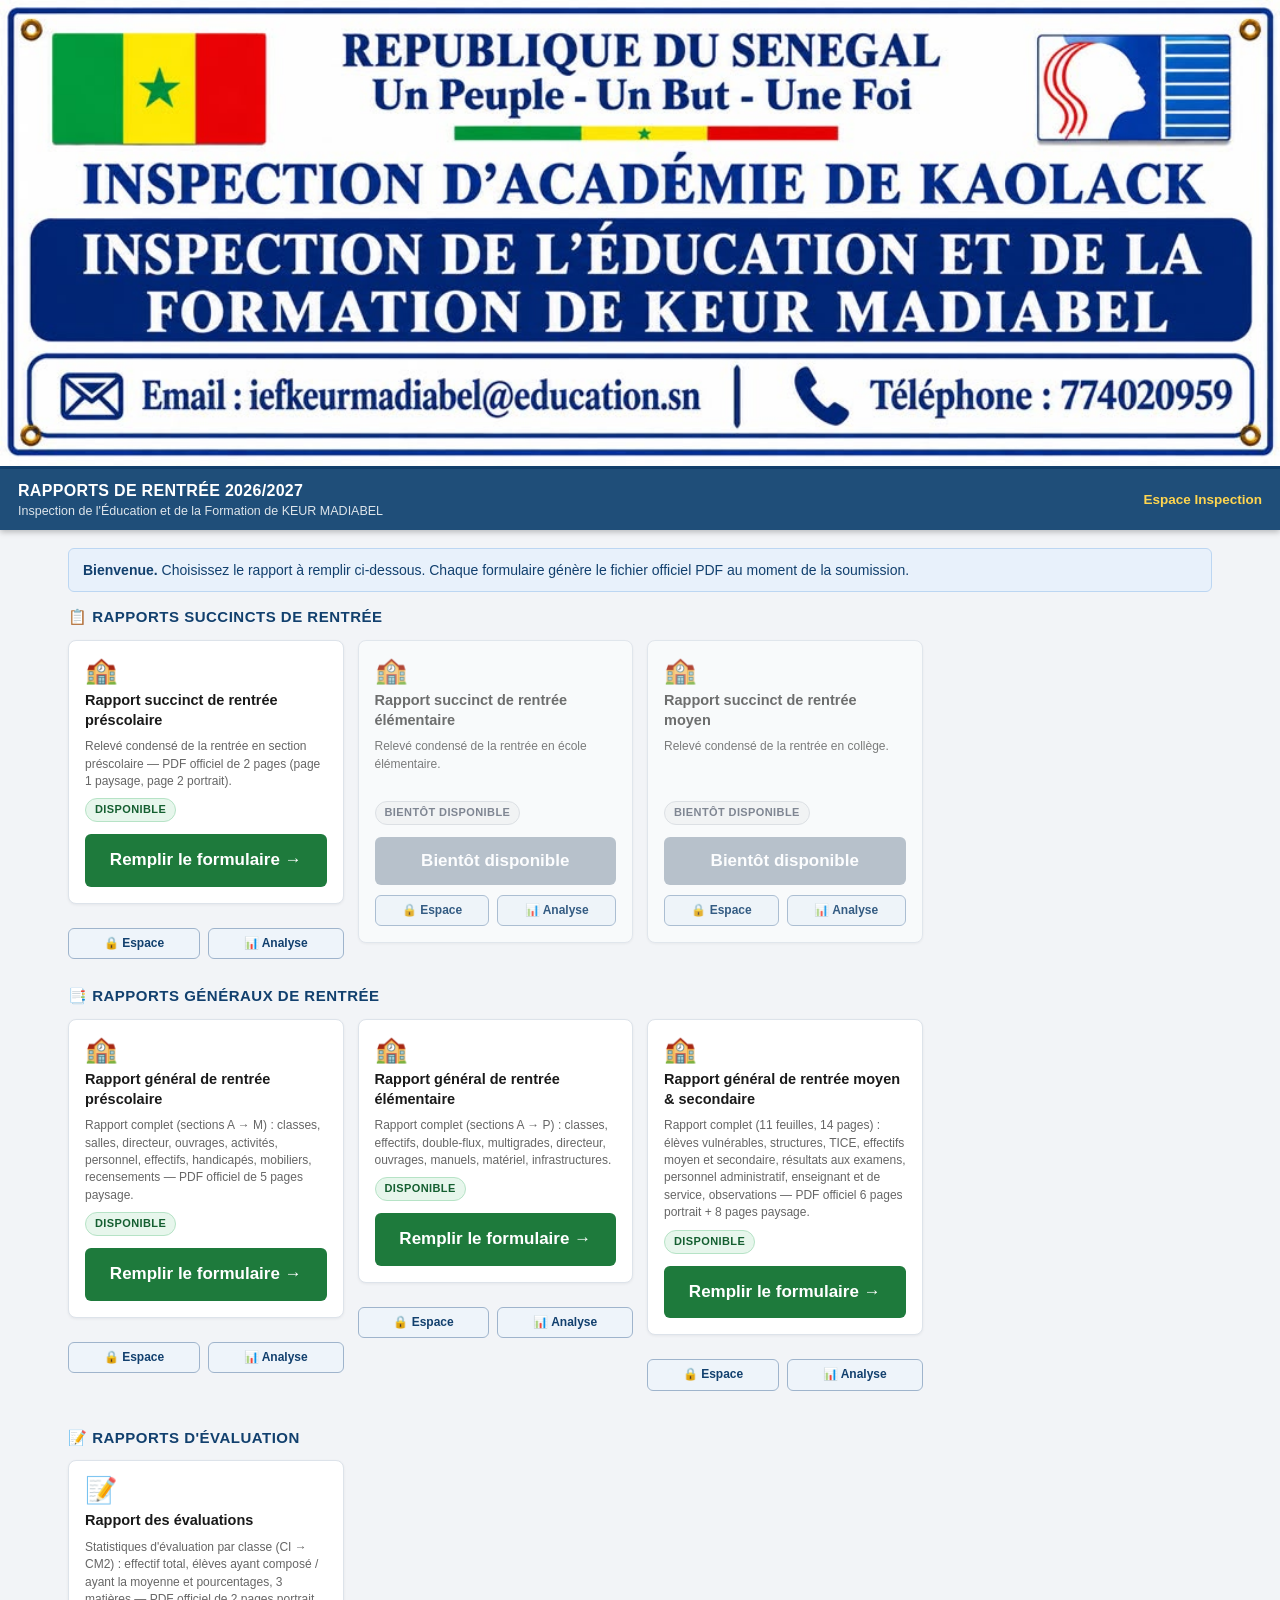
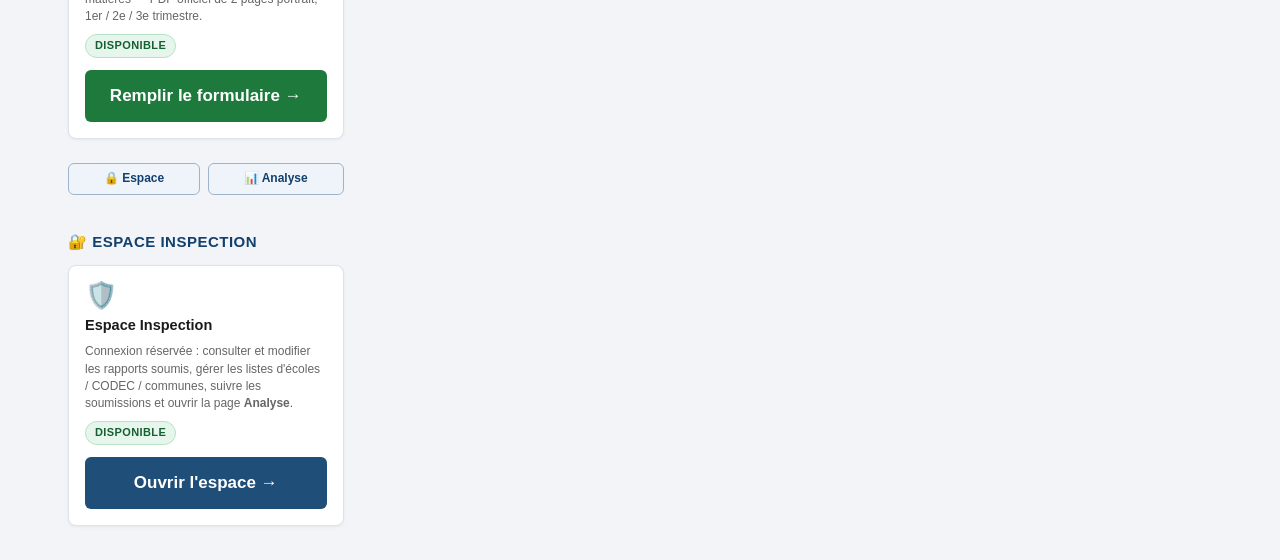
==== commit fa8c50ed: "Elementaire : page 3 double-flux et multigrades, rapport en 7 pages" ====
--- a/index.html
+++ b/index.html
@@ -160,8 +160,9 @@
         <div class="carte carte-menu">
           <span class="icone">🏫</span>
           <span class="nom">Rapport général de rentrée <b>élémentaire</b></span>
-          <span class="desc">Rapport complet (sections A → N) : classes, effectifs,
-            directeur, ouvrages, manuels, matériel, infrastructures.</span>
+          <span class="desc">Rapport complet (sections A → P) : classes, effectifs,
+            double-flux, multigrades, directeur, ouvrages, manuels, matériel,
+            infrastructures.</span>
           <span class="badge dispo">Disponible</span>
           <span class="btn vert large btn-menu">Remplir le formulaire →</span>
         </div>
--- a/assets/css/rapport.css
+++ b/assets/css/rapport.css
@@ -120,7 +120,39 @@
 }
 .pres-p4 table.p4-mob th { font-size: 7.9pt; }
 
-/* Version compacte (H, K, L, M, N) */
+/* ---------- PAGE 3 ÉLÉMENTAIRE : H DOUBLE-FLUX + I MULTIGRADES ---------- */
+.p3-stats h2.p3-titre {
+  text-align: center;
+  font-style: normal;
+  text-decoration: none;
+  margin: 0 0 4pt 0;
+  font-size: 11.5pt;
+}
+.p3-stats h2.p3-titre .p3-lettre { font-size: 11.5pt; }
+.p3-stats h2.p3-titre .p3-note { font-size: 9pt; font-weight: normal; }
+.p3-stats .p3-soustitre {
+  font-weight: bold;
+  font-size: 10pt;
+  margin: 3pt 0 3pt 0;
+}
+.p3-stats table.p3-df { table-layout: fixed; margin-bottom: 0; }
+.p3-stats table.p3-df th,
+.p3-stats table.p3-df td { padding: 5pt 1.5pt; font-size: 9pt; }
+.p3-stats table.p3-df th { font-size: 8.2pt; }
+.p3-stats table.p3-df th.cat { font-size: 9pt; }
+.p3-stats table.p3-mg { table-layout: fixed; margin-bottom: 0; }
+.p3-stats table.p3-mg th,
+.p3-stats table.p3-mg td { padding: 4.2pt 1.5pt; font-size: 8.2pt; }
+.p3-stats table.p3-mg th { font-size: 7.7pt; }
+.p3-stats table.p3-mg th.cat { font-size: 8.4pt; }
+.p3-stats table.p3-mg td.p3-lbl { text-align: left; }
+.p3-stats table.p3-mg td.p3-cat {
+  font-size: 7.8pt;
+  text-align: center;
+}
+.p3-stats .p3-mt { margin-top: 14pt; }
+
+/* Version compacte (J, K, L, M, N, O, P) */
 table.grid.compact th, table.grid.compact td {
   padding: 1.3pt 4pt; font-size: 8.1pt;
 }
--- a/assets/css/app.css
+++ b/assets/css/app.css
@@ -240,7 +240,7 @@
   padding: 7px 6px; border-bottom: 2px solid #cfdcee; font-size: 12.5px;
   position: sticky; top: 0;
 }
-/* En-tête à deux niveaux (ex. section I : EFFECTIF au-dessus de G / F / T) */
+/* En-tête à deux niveaux (ex. section K : EFFECTIF au-dessus de G / F / T) */
 .table-saisie thead th { text-align: center; }
 .table-saisie thead th.grp {
   font-weight: 800; font-size: 12.5px;
@@ -299,6 +299,40 @@
   cursor: pointer; line-height: 1;
 }
 .table-defilement { overflow-x: auto; }
+
+/* ---------- H. Double-flux et I. Multigrades ---------- */
+.table-saisie.df thead th.grp.df,
+.table-saisie.df thead th.df {
+  background: #1f6fb2; color: #ffffff;
+}
+.table-saisie.df thead tr:nth-child(2) th.df {
+  background: #d6e8f7; color: #144f7d;
+}
+.table-saisie.mg thead th.grp.mg-etapes { background: #1f6fb2; color: #fff; }
+.table-saisie.mg thead th.grp.mg-contigues { background: #00838f; color: #fff; }
+.table-saisie.mg thead th.grp.mg-eloignees { background: #8e44ad; color: #fff; }
+.table-saisie.mg thead th.grp.mg-total { background: #1f4e79; color: #fff; }
+.table-saisie.mg thead th.mg {
+  background: #eef3f9; color: #1f4e79; font-size: 11.5px;
+}
+.table-saisie.mg .lbl-mg {
+  text-align: left; font-weight: 600; white-space: nowrap;
+  color: #1f4e79; background: #f7f9fc;
+}
+.table-saisie.mg .cat-mg {
+  text-align: center; font-weight: 700; font-size: 12px;
+  vertical-align: middle; white-space: normal;
+}
+.table-saisie.mg .cat-mg.gp1 { background: #e8f5ee; color: #1c6b3e; }
+.table-saisie.mg .cat-mg.gp2 { background: #e8f0fa; color: #144f7d; }
+.table-saisie.mg .cat-mg.gp12 { background: #f3e8f8; color: #5f2d78; }
+.table-saisie .total-mg { background: #f5f7fa; }
+.table-saisie input.calc {
+  background: #eef2f7; color: #1f4e79; font-weight: 700;
+  border-color: #b9c9dc; cursor: default;
+}
+.table-saisie.df { min-width: 900px; }
+.table-saisie.mg { min-width: 1100px; }
 
 /* Aide au défilement des grands tableaux : masquée sur ordinateur,
    affichée uniquement dans la media query téléphone ci-dessous. */
@@ -401,7 +435,7 @@
   .champs { grid-template-columns: 1fr; }
 
   /* ---------- Tableaux de saisie : cases à la largeur du contenu ----------
-     Les sections H → N (personnel, effectifs, mobilier, recensements…)
+     Les sections J → P (personnel, effectifs, mobilier, recensements…)
      posent des largeurs fixes (38 %, 11 %, 44 px…) dimensionnées pour un
      écran large : sur téléphone, chaque cellule rétrécit au point de
      couper les titres et les nombres (les inputs sont à 100 % de la
@@ -462,6 +496,35 @@
     max-width: 50px !important;
   }
 
+  /* H double-flux (24 colonnes) et I multigrades (16 colonnes) : mêmes
+     précautions que les effectifs — cases numériques compactes et
+     défilement horizontal plutôt qu'un tableau étiré. */
+  .table-saisie.df,
+  .table-saisie.mg { min-width: 0; }
+  .table-saisie.df input[data-type="num"],
+  .table-saisie.mg input[data-type="num"] {
+    width: 44px;
+    min-width: 44px;
+    padding-left: 2px;
+    padding-right: 2px;
+  }
+  .table-saisie.df th,
+  .table-saisie.df td,
+  .table-saisie.mg th,
+  .table-saisie.mg td {
+    padding: 4px 3px;
+    font-size: 12px;
+  }
+  .table-saisie.df thead th.grp,
+  .table-saisie.mg thead th.grp {
+    white-space: normal;
+    vertical-align: bottom;
+  }
+  .table-saisie.mg .lbl-mg {
+    white-space: normal;
+    min-width: 96px;
+  }
+
   /* ---------- Grands tableaux d'effectifs et d'examens (general-moyen) ----------
      Les champs calculés `.gm-calc` n'ont pas de largeur propre : au téléphone,
      leur largeur intrinsèque (183 px) gonflait chaque colonne et repoussait
